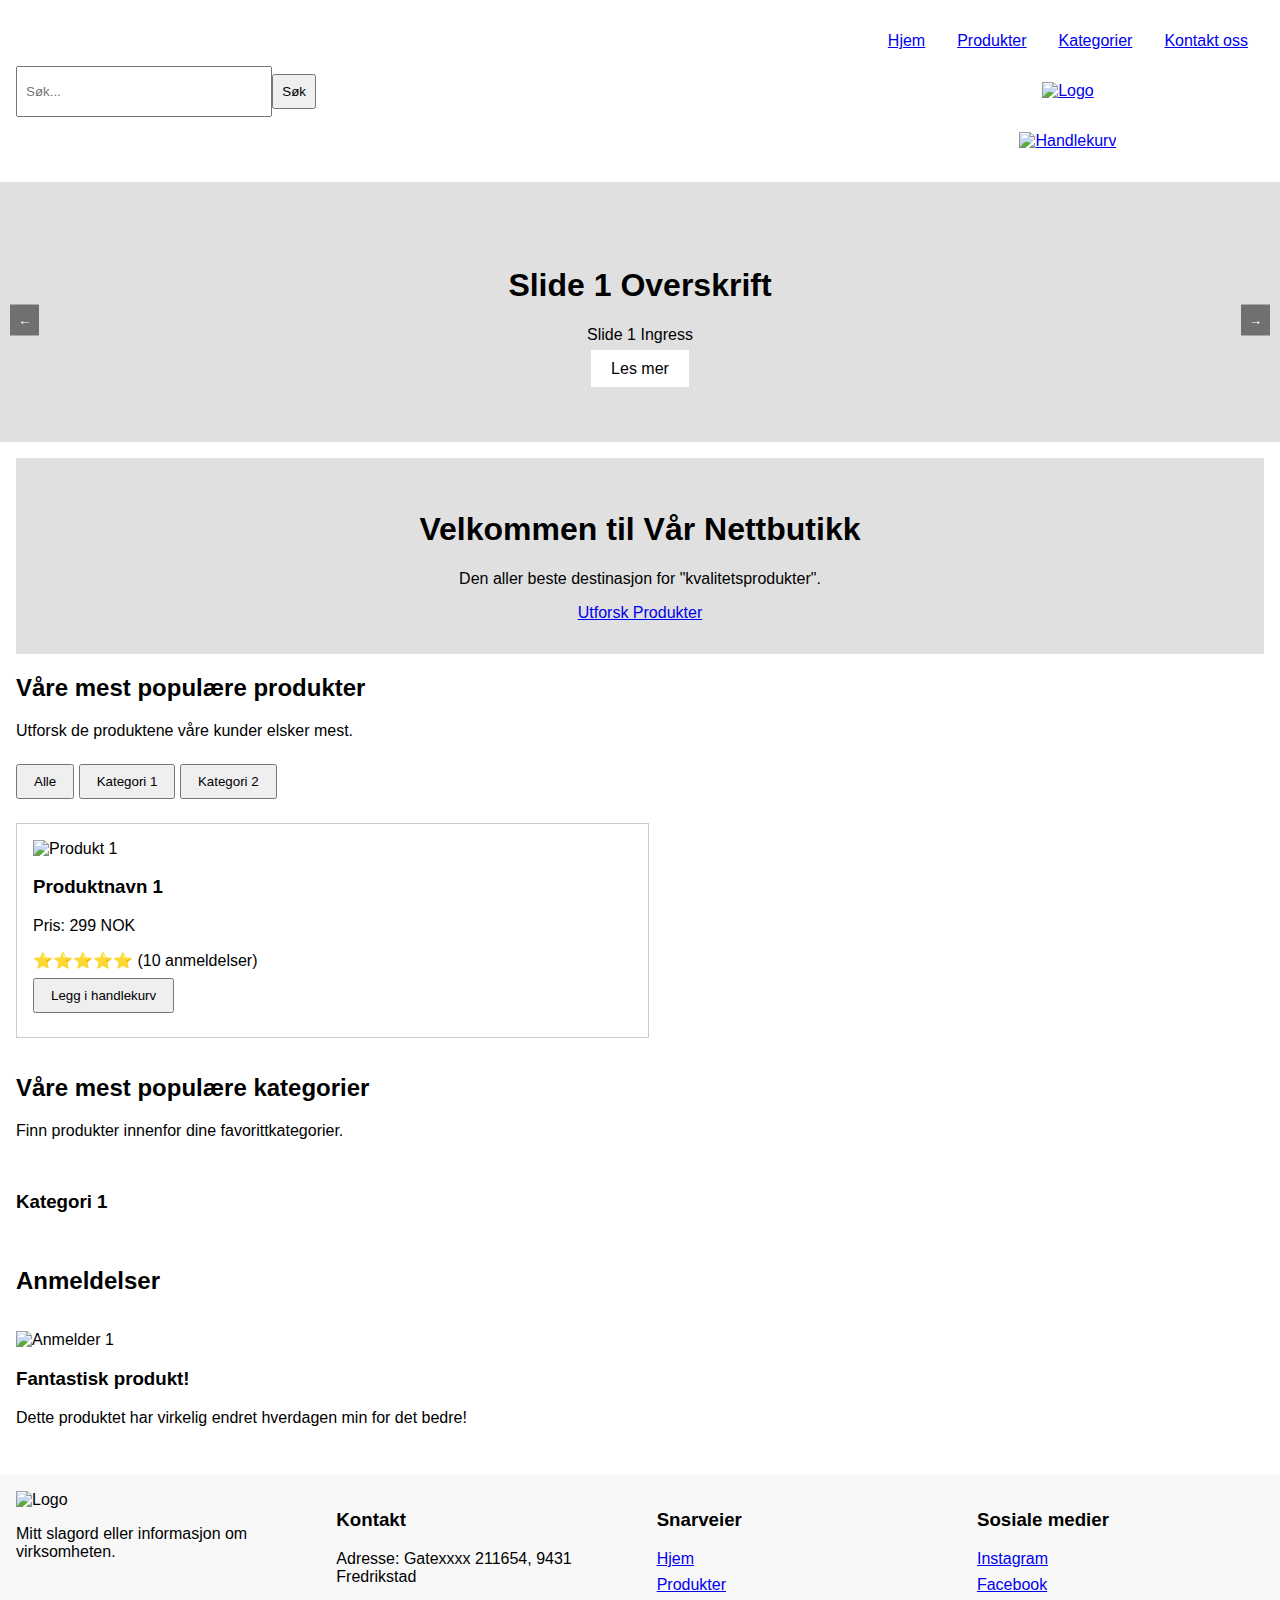
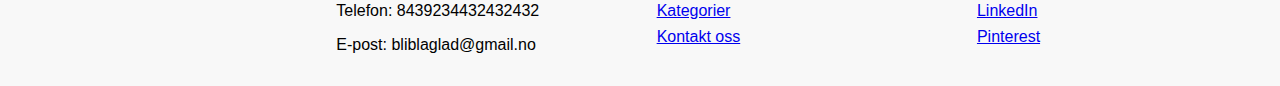
==== index.html @ 8360c673 "første arbeidsløp - Grunnlag, header/footer og placeholder informasjon" ====
<!DOCTYPE html>
<html lang="no">
<head>
  <meta charset="UTF-8">
  <meta name="viewport" content="width=device-width, initial-scale=1">
  <title>Forside - Min Nettbutikk</title>
  <link rel="stylesheet" href="css/styles.css">
</head>
<body>
  <header>
    <div class="search-bar">
      <input type="text" placeholder="Søk...">
      <button type="submit">Søk</button>
    </div>
    <nav>
      <ul>
        <li><a href="index.html">Hjem</a></li>
        <li><a href="#popular-products">Produkter</a></li>
        <li><a href="#popular-categories">Kategorier</a></li>
        <li><a href="#contact">Kontakt oss</a></li>
      </ul>
      <a href="index.html" class="logo"><img src="img/logo.png" alt="Logo"></a>
      <a href="checkout.html" class="cart-icon"><img src="img/cart-icon.png" alt="Handlekurv"></a>
    </nav>
  </header>
  
   <section class="banner slider">
    <div class="slider-frame active">
      <h1>Slide 1 Overskrift</h1>
      <p>Slide 1 Ingress</p>
      <a href="#" class="slider-button">Les mer</a>
    </div>
    <div class="slider-frame">
      <h1>Slide 2 Overskrift</h1>
      <p>Slide 2 Ingress</p>
      <a href="#" class="slider-button">Les mer</a>
    </div>
    <div class="slider-frame">
      <h1>Slide 3 Overskrift</h1>
      <p>Slide 3 Ingress</p>
      <a href="#" class="slider-button">Les mer</a>
    </div>
    <button class="slider-prev">&larr;</button>
    <button class="slider-next">&rarr;</button>
  </section>



  <main>
    
    <section class="banner">
      <h1>Velkommen til Vår Nettbutikk</h1>
      <p>Den aller beste destinasjon for "kvalitetsprodukter".</p>
      <a href="#popular-products" class="banner-button">Utforsk Produkter</a>
    </section>

    
    <section id="popular-products">
      <h2>Våre mest populære produkter</h2>
      <p>Utforsk de produktene våre kunder elsker mest.</p>
      <div class="product-filters">
        <button>Alle</button>
        <button>Kategori 1</button>
        <button>Kategori 2</button>
      </div>
      <div class="product-cards">
        
        <div class="product-card">
            <img src="img/produkt1.jpg" alt="Produkt 1">
            <h3>Produktnavn 1</h3>
            <p>Pris: 299 NOK</p>
            <div class="reviews">
                <span class="stars">⭐⭐⭐⭐⭐</span>
                <span>(10 anmeldelser)</span>
            </div>
            <button class="add-to-cart">Legg i handlekurv</button>
        </div>
        
    </div>
</section>

    
    <section id="popular-categories">
      <h2>Våre mest populære kategorier</h2>
      <p>Finn produkter innenfor dine favorittkategorier.</p>
      <div class="category-cards">
        <div class="category-card" style="background-image: url('img/kategori1.jpg');">
          <h3>Kategori 1</h3>
        </div>
       
      </div>
    </section>

    
    <section class="reviews">
      <h2>Anmeldelser</h2>
      <div class="review-cards">
        <div class="review-card">
          <img src="img/anmeldelse1.jpg" alt="Anmelder 1">
          <h3>Fantastisk produkt!</h3>
          <p>Dette produktet har virkelig endret hverdagen min for det bedre!</p>
        </div>
        
      </div>
    </section>
  </main>

  
  <footer>
    <div class="footer-section logo-ingress">
      <img src="img/logo.png" alt="Logo">
      <p>Mitt slagord eller informasjon om virksomheten.</p>
    </div>
    <div class="footer-section contact">
        <h3>Kontakt</h3>
        <p>Adresse: Gatexxxx 211654, 9431 Fredrikstad</p>
        <p>Telefon: 8439234432432432</p>
        <p>E-post: bliblaglad@gmail.no</p>
    </div>
    <div class="footer-section shortcuts">
      <h3>Snarveier</h3>
      <ul>
        <li><a href="index.html">Hjem</a></li>
        <li><a href="#popular-products">Produkter</a></li>
        <li><a href="#popular-categories">Kategorier</a></li>
        <li><a href="#contact">Kontakt oss</a></li>
      </ul>
    </div>
    <div class="footer-section social-media">
      <h3>Sosiale medier</h3>
      <ul>
        <li><a href="https://www.instagram.com" target="_blank">Instagram</a></li>
        <li><a href="https://www.facebook.com" target="_blank">Facebook</a></li>
        <li><a href="https://www.linkedin.com" target="_blank">LinkedIn</a></li>
        <li><a href="https://www.pinterest.com" target="_blank">Pinterest</a></li>
      </ul>
    </div>
  </footer>
  
  <script>
    const frames = document.querySelectorAll('.slider-frame');
    const prevBtn = document.querySelector('.slider-prev');
    const nextBtn = document.querySelector('.slider-next');
    let current = 0;

    function showSlide(index) {
      frames.forEach((frame, i) => {
        frame.classList.toggle('active', i === index);
      });
    }

    prevBtn.addEventListener('click', () => {
      current = (current - 1 + frames.length) % frames.length;
      showSlide(current);
    });

    nextBtn.addEventListener('click', () => {
      current = (current + 1) % frames.length;
      showSlide(current);
    });

    
    setInterval(() => {
      current = (current + 1) % frames.length;
      showSlide(current);
    }, 5000);

    
    showSlide(current);
  </script>



</body>
</html>
---- css/styles.css ----
body {
    font-family: Arial, sans-serif;
    margin: 0;
    padding: 0;
  }
  
 
  header {
    display: flex;
    flex-direction: column;
    align-items: center;
    padding: 1rem;
  }
  
  nav {
    display: flex;
    flex-direction: column;
    align-items: center;
  }
  
  nav ul {
    list-style: none;
    padding: 0;
    display: flex;
    flex-direction: column;
  }
  
  nav ul li {
    margin: 0.5rem 0;
  }
  
  .logo, .cart-icon {
    margin: 1rem 0;
  }
  
  .search-bar {
    display: flex;
    width: 100%;
    max-width: 300px;
  }
  
  .search-bar input {
    flex: 1;
    padding: 0.5rem;
  }
  
  .search-bar button {
    padding: 0.5rem;
  }
  
  
  footer {
    background-color: #f8f8f8;
    padding: 1rem;
    display: flex;
    flex-direction: column;
  }
  
  .footer-section {
    margin-bottom: 1rem;
  }
  
  .footer-section ul {
    list-style: none;
    padding: 0;
  }
  
  .footer-section ul li {
    margin: 0.5rem 0;
  }
  

  .slider-button {
    background-color: #fff;
    color: #000;
    text-decoration: none;
    padding: 10px 20px;
    border: none;
    cursor: pointer;
  }


  
  main {
    padding: 1rem;
  }
  
  .banner {
    background-color: #e0e0e0;
    padding: 2rem;
    text-align: center;
  }
  
  .product-cards, .category-cards, .review-cards, .related-products .product-cards {
    display: flex;
    flex-direction: column;
  }
  
  .product-card, .category-card, .review-card {
    margin: 1rem 0;
  }
  
  .product-card img, .category-card {
    width: 100%;
    height: auto;
  }
  
  button {
    padding: 0.5rem 1rem;
    margin: 0.5rem 0;
  }
  
 
  @media (min-width: 768px) {
    header {
      flex-direction: row;
      justify-content: space-between;
      align-items: center;
    }
  
    nav ul {
      flex-direction: row;
    }
  
    nav ul li {
      margin: 0 1rem;
    }
  
   
    footer {
      flex-direction: row;
      justify-content: space-between;
    }
  
    .footer-section {
      margin-bottom: 0;
      width: 23%;
    }
  
    
    .product-cards, .category-cards, .review-cards, .related-products .product-cards {
      flex-direction: row;
      flex-wrap: wrap;
      justify-content: space-between;
    }
  
    .product-card, .category-card, .review-card {
      width: 48%;
    }
  
   
    .container {
      max-width: 1200px;
      margin: 0 auto;
    }
  }

  .product-card {
    border: 1px solid #ccc;
    padding: 1rem;
    transition: transform 0.3s;
  }
  
  .product-card:hover {
    transform: scale(1.05);
  }
  
  .stars {
    color: #FFD700; 
  }
  

  .slider {
    position: relative;
    overflow: hidden;
  }
  
  .slider-frame {
    display: none;
    text-align: center;
    padding: 2rem;
  }
  
  .slider-frame.active {
    display: block;
  }
  
  .slider-prev, .slider-next {
    position: absolute;
    top: 50%;
    transform: translateY(-50%);
    background-color: rgba(0,0,0,0.5);
    color: #fff;
    border: none;
    padding: 0.5rem;
    cursor: pointer;
  }
  
  .slider-prev {
    left: 10px;
  }
  
  .slider-next {
    right: 10px;
  }
  
  
  @media (max-width: 767px) {
    .slider-prev, .slider-next {
      display: none;
    }
  
    .banner {
      
    }
  }
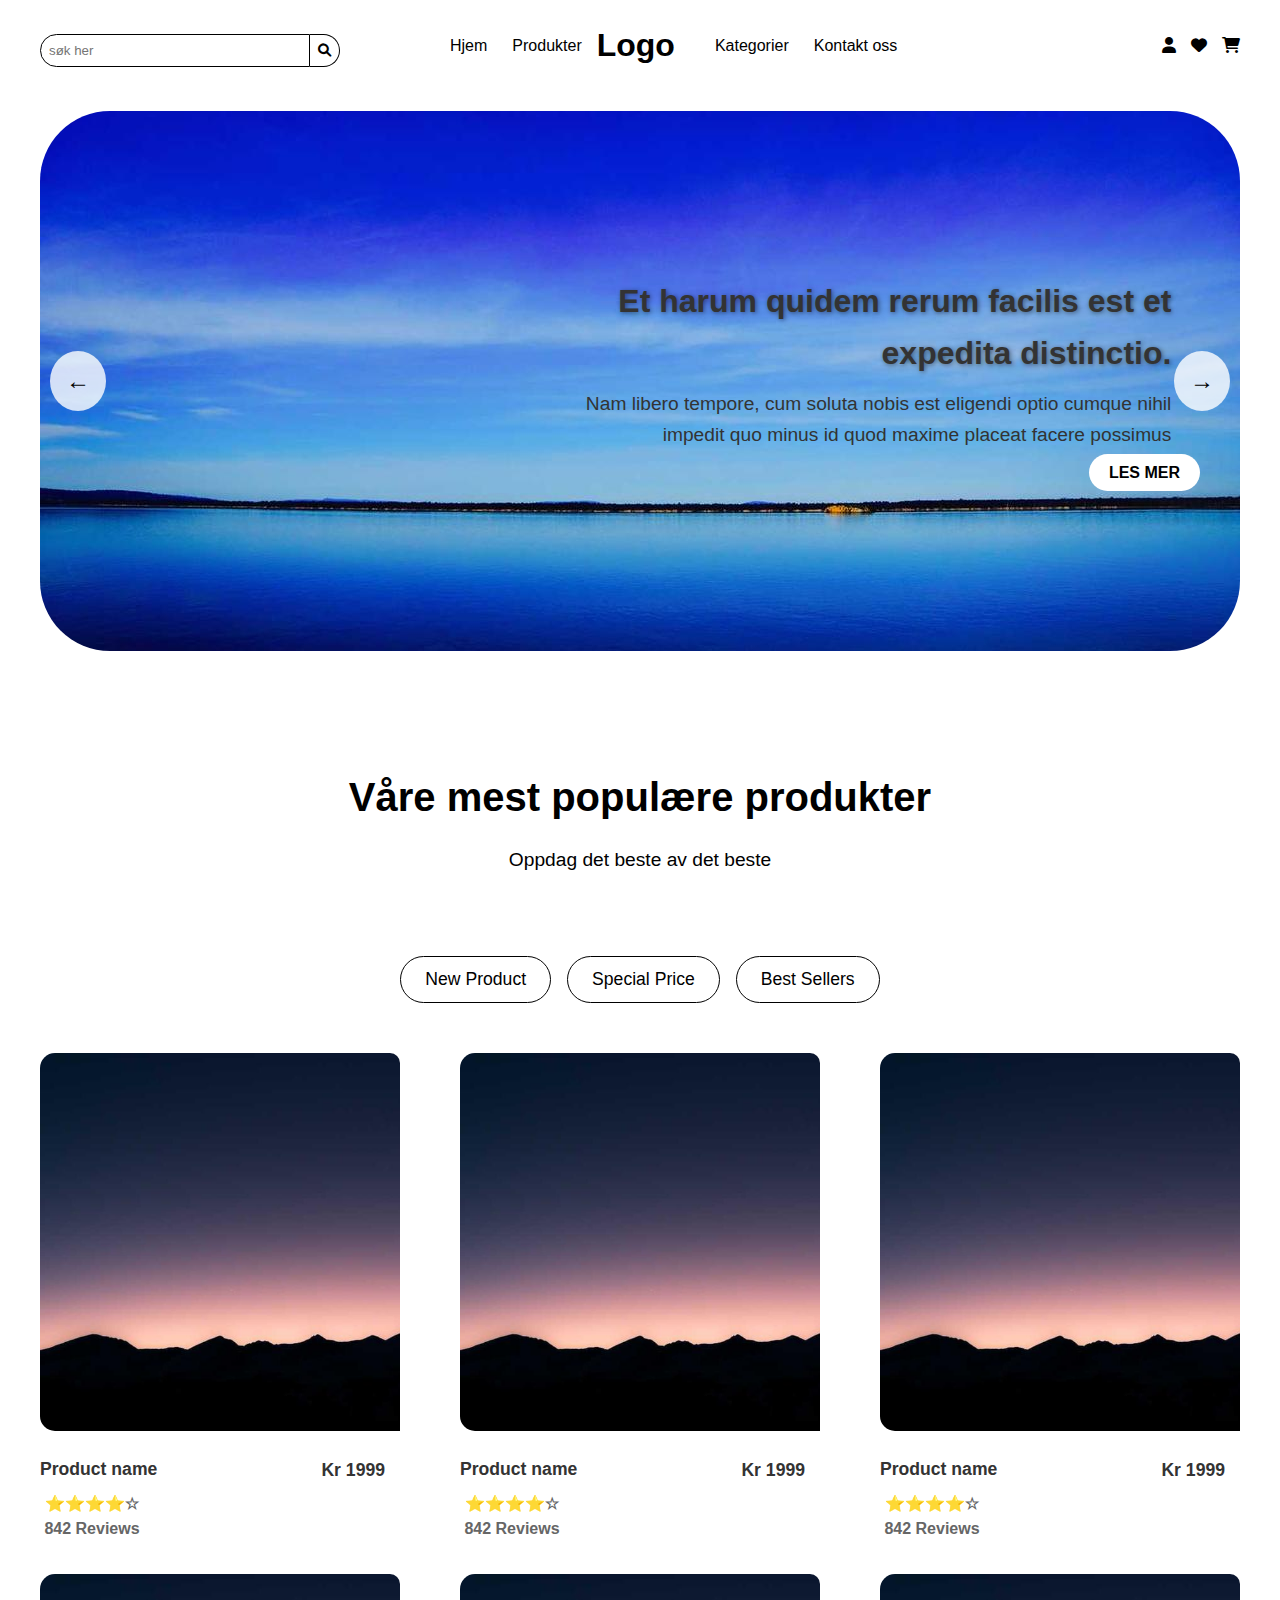
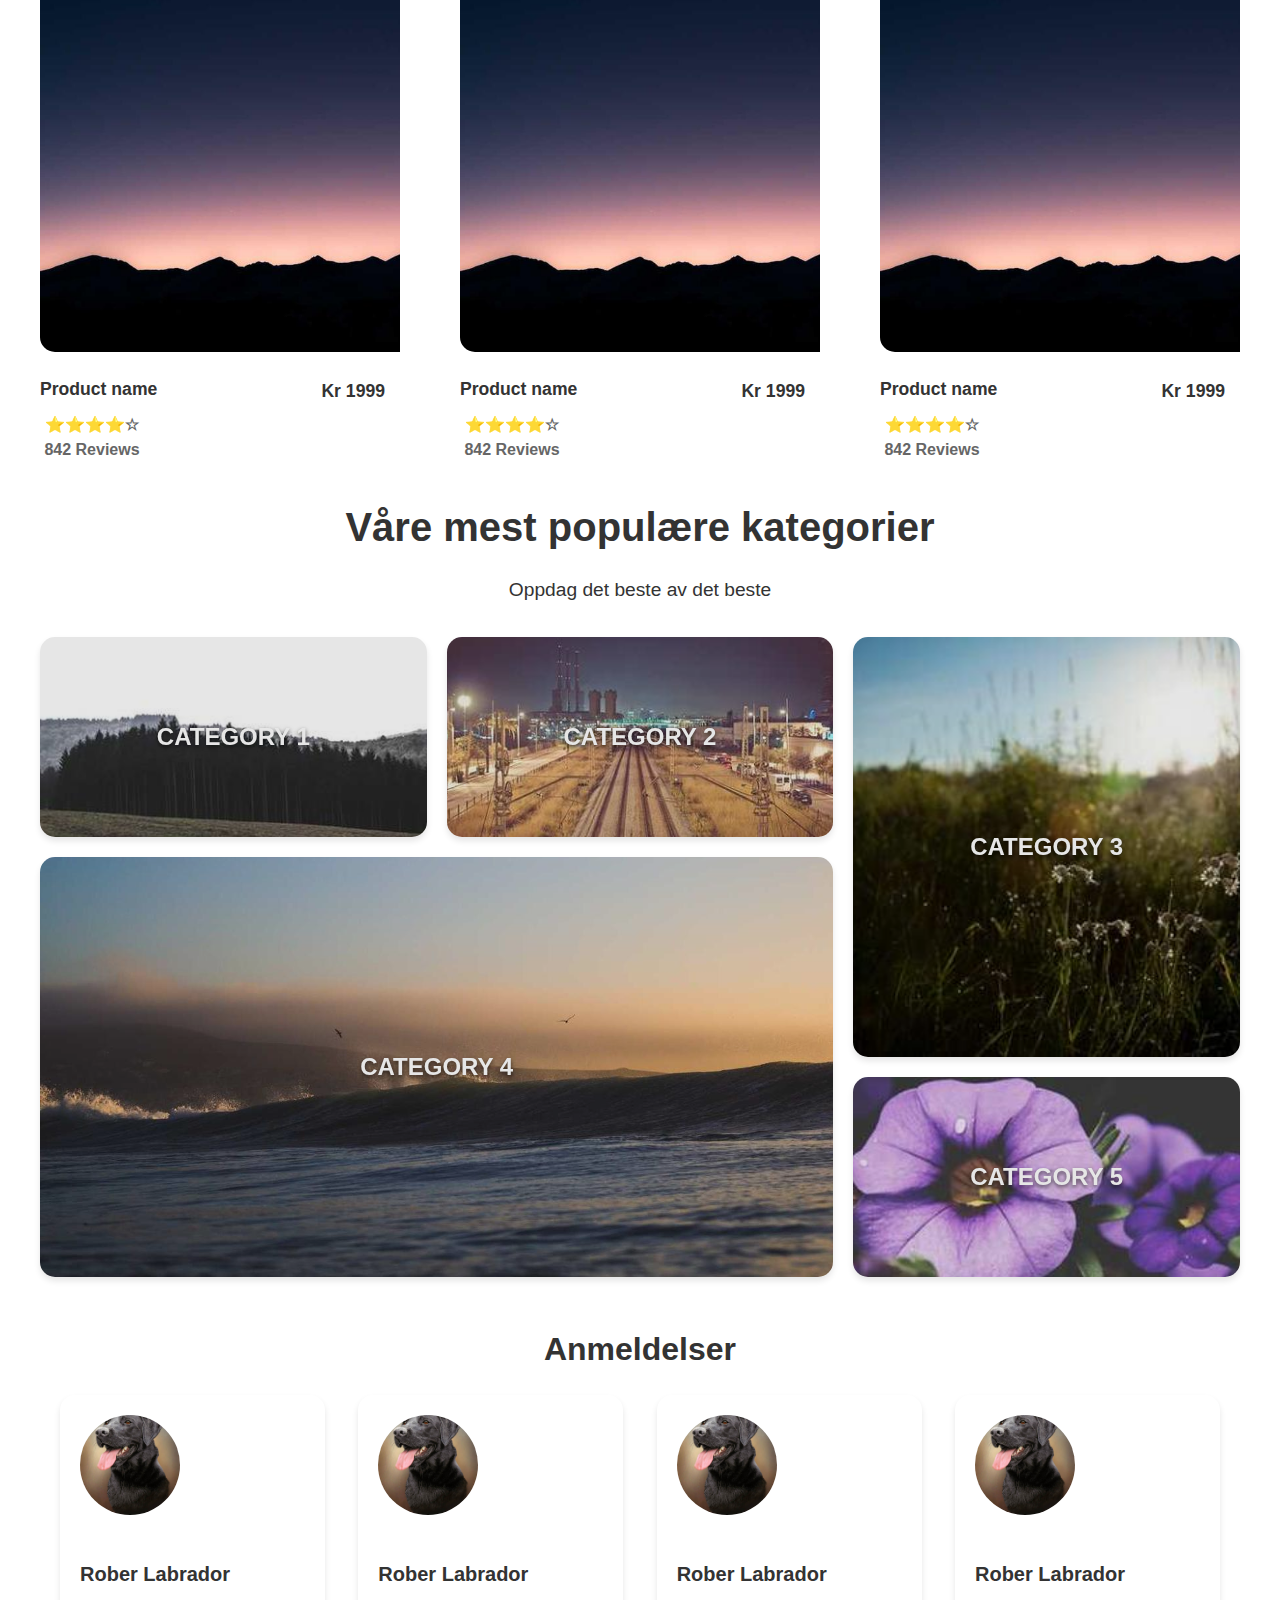
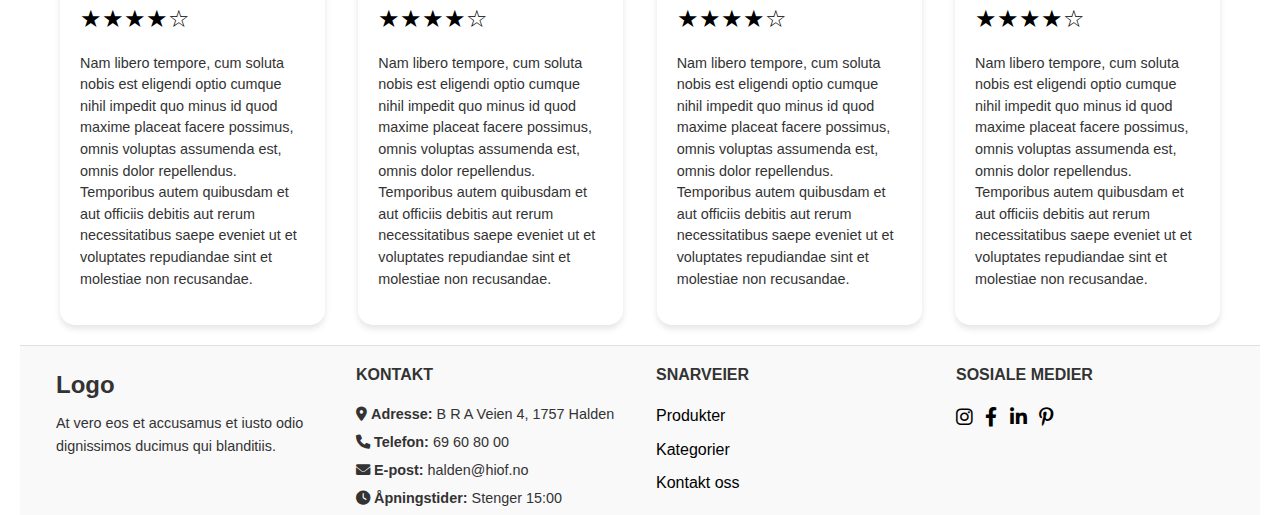
==== commit 557f7e32: "arbeidsløp 2 - tilpasning til oppgaven og arbeid på index og produkt sider" ====
--- a/index.html
+++ b/index.html
@@ -1,44 +1,51 @@
 <!DOCTYPE html>
-<html lang="no">
+<html lang="en">
 <head>
   <meta charset="UTF-8">
   <meta name="viewport" content="width=device-width, initial-scale=1">
   <title>Forside - Min Nettbutikk</title>
   <link rel="stylesheet" href="css/styles.css">
+  <link rel="stylesheet" href="https://cdnjs.cloudflare.com/ajax/libs/font-awesome/6.0.0-beta3/css/all.min.css">
 </head>
 <body>
-  <header>
+  <header class="container">
     <div class="search-bar">
-      <input type="text" placeholder="Søk...">
-      <button type="submit">Søk</button>
-    </div>
-    <nav>
-      <ul>
-        <li><a href="index.html">Hjem</a></li>
-        <li><a href="#popular-products">Produkter</a></li>
-        <li><a href="#popular-categories">Kategorier</a></li>
-        <li><a href="#contact">Kontakt oss</a></li>
-      </ul>
-      <a href="index.html" class="logo"><img src="img/logo.png" alt="Logo"></a>
-      <a href="checkout.html" class="cart-icon"><img src="img/cart-icon.png" alt="Handlekurv"></a>
+      <input type="text" placeholder="søk her" aria-label="Søk her">
+      <button aria-label="Søk">
+        <i class="fas fa-search"></i>
+      </button>
+    </div>
+    <nav class="main-nav">
+   
+      <div class="text-container">
+        <a href="index.html">
+          <span class="nav-text">Hjem</span>
+        </a>
+        <a href="#våre-mest-populære-produkter">
+          <span class="nav-text">Produkter</span>
+        </a>
+        <span class="logo"><a href="index.html">Logo</a></span>
+        <a href="#våre-mest-populære-kategorier">
+          <span class="nav-text">Kategorier</span>
+        </a>
+        <a href="#footer">
+          <span class="nav-text">Kontakt oss</span>
+        </a>
+      </div>
+    
+      <div class="icon-container">
+        <a href="#"><i class="fas fa-user"></i></a>
+        <a href="#"><i class="fas fa-heart"></i></a>
+        <a href="checkout.html"><i class="fas fa-shopping-cart"></i></a>
+      </div>
     </nav>
   </header>
   
-   <section class="banner slider">
+  <section class="banner slider container">
     <div class="slider-frame active">
-      <h1>Slide 1 Overskrift</h1>
-      <p>Slide 1 Ingress</p>
-      <a href="#" class="slider-button">Les mer</a>
-    </div>
-    <div class="slider-frame">
-      <h1>Slide 2 Overskrift</h1>
-      <p>Slide 2 Ingress</p>
-      <a href="#" class="slider-button">Les mer</a>
-    </div>
-    <div class="slider-frame">
-      <h1>Slide 3 Overskrift</h1>
-      <p>Slide 3 Ingress</p>
-      <a href="#" class="slider-button">Les mer</a>
+      <h1>Et harum quidem rerum facilis est et expedita distinctio.</h1>
+      <p>Nam libero tempore, cum soluta nobis est eligendi optio cumque nihil impedit quo minus id quod maxime placeat facere possimus</p>
+      <a href="#" class="slider-button">LES MER</a>
     </div>
     <button class="slider-prev">&larr;</button>
     <button class="slider-next">&rarr;</button>
@@ -46,128 +53,211 @@
 
 
 
-  <main>
-    
-    <section class="banner">
-      <h1>Velkommen til Vår Nettbutikk</h1>
-      <p>Den aller beste destinasjon for "kvalitetsprodukter".</p>
-      <a href="#popular-products" class="banner-button">Utforsk Produkter</a>
-    </section>
-
-    
-    <section id="popular-products">
-      <h2>Våre mest populære produkter</h2>
-      <p>Utforsk de produktene våre kunder elsker mest.</p>
+  <main class="container">
+    
+    <section id="våre-mest-populære-produkter" class="banner2">
+      <h1>Våre mest populære produkter</h1>
+      <p>Oppdag det beste av det beste</p>
+    </section>
+
+      
       <div class="product-filters">
-        <button>Alle</button>
-        <button>Kategori 1</button>
-        <button>Kategori 2</button>
-      </div>
+        <button>New Product</button>
+        <button>Special Price</button>
+        <button>Best Sellers</button>
+      </div>
+
+
+      
       <div class="product-cards">
-        
-        <div class="product-card">
-            <img src="img/produkt1.jpg" alt="Produkt 1">
-            <h3>Produktnavn 1</h3>
-            <p>Pris: 299 NOK</p>
-            <div class="reviews">
-                <span class="stars">⭐⭐⭐⭐⭐</span>
-                <span>(10 anmeldelser)</span>
-            </div>
-            <button class="add-to-cart">Legg i handlekurv</button>
-        </div>
-        
-    </div>
-</section>
-
-    
-    <section id="popular-categories">
-      <h2>Våre mest populære kategorier</h2>
-      <p>Finn produkter innenfor dine favorittkategorier.</p>
-      <div class="category-cards">
-        <div class="category-card" style="background-image: url('img/kategori1.jpg');">
-          <h3>Kategori 1</h3>
-        </div>
-       
-      </div>
-    </section>
-
-    
-    <section class="reviews">
+        <div class="product-card">
+          <img src="img/test.jpg" alt="Product Image">
+          <h3>Product name</h3>
+          <p>Kr 1999</p>
+          <div class="reviews">
+            <span>⭐️⭐️⭐️⭐️☆</span>
+            <span>842 Reviews</span>
+          </div>
+        </div>
+        <div class="product-card">
+          <img src="img/test.jpg" alt="Product Image">
+          <h3>Product name</h3>
+          <p>Kr 1999</p>
+          <div class="reviews">
+            <span>⭐️⭐️⭐️⭐️☆</span>
+            <span>842 Reviews</span>
+          </div>
+        </div>
+        <div class="product-card">
+          <img src="img/test.jpg" alt="Product Image">
+          <h3>Product name</h3>
+          <p>Kr 1999</p>
+          <div class="reviews">
+            <span>⭐️⭐️⭐️⭐️☆</span>
+            <span>842 Reviews</span>
+          </div>
+        </div>
+        <div class="product-card">
+          <img src="img/test.jpg" alt="Product Image">
+          <h3>Product name</h3>
+          <p>Kr 1999</p>
+          <div class="reviews">
+            <span>⭐️⭐️⭐️⭐️☆</span>
+            <span>842 Reviews</span>
+          </div>
+        </div>
+        <div class="product-card">
+          <img src="img/test.jpg" alt="Product Image">
+          <h3>Product name</h3>
+          <p>Kr 1999</p>
+          <div class="reviews">
+            <span>⭐️⭐️⭐️⭐️☆</span>
+            <span>842 Reviews</span>
+          </div>
+        </div>
+        <div class="product-card">
+          <img src="img/test.jpg" alt="Product Image">
+          <h3>Product name</h3>
+          <p>Kr 1999</p>
+          <div class="reviews">
+            <span>⭐️⭐️⭐️⭐️☆</span>
+            <span>842 Reviews</span>
+          </div>
+        </div>
+      </div>
+    </section>
+
+    
+    <section id="våre-mest-populære-kategorier" class="popular-categories">
+      <h1>Våre mest populære kategorier</h1>
+      <p>Oppdag det beste av det beste</p>
+    </section>
+
+    <div class="categories-container">
+      <div class="category" style="background-image: url('img/805-400x300.jpg');">
+        <span class="category-text">CATEGORY 1</span>
+      </div>
+      <div class="category" style="background-image: url('img/242-400x300.jpg');">
+        <span class="category-text">CATEGORY 2</span>
+      </div>
+      <div class="category category-tall" style="background-image: url('img/33-400x300.jpg');">
+        <span class="category-text">CATEGORY 3</span>
+      </div>
+      <div class="category category-wide" style="background-image: url('img/962-1200x800.jpg')">
+        <span class="category-text">CATEGORY 4</span>
+      </div>
+      <div class="category" style="background-image: url('img/152-400x400.jpg');">
+        <span class="category-text">CATEGORY 5</span>
+      </div>
+    </div>
+    
+    <section class="reviewsv2">
       <h2>Anmeldelser</h2>
       <div class="review-cards">
         <div class="review-card">
-          <img src="img/anmeldelse1.jpg" alt="Anmelder 1">
-          <h3>Fantastisk produkt!</h3>
-          <p>Dette produktet har virkelig endret hverdagen min for det bedre!</p>
-        </div>
-        
+          <img src="img/limited-edition-black-labrador-retriever-head-study-print-rmle74-478-p.jpg" alt="Anmelder 1" class="review-avatar">
+          <h3>Rober Labrador</h3>
+          <div class="stars">
+            <span>★</span><span>★</span><span>★</span><span>★</span><span>☆</span>
+          </div>
+          <p>
+            Nam libero tempore, cum soluta nobis est eligendi optio cumque nihil impedit quo minus id quod maxime placeat facere possimus, omnis voluptas assumenda est, omnis dolor repellendus. Temporibus autem quibusdam et aut officiis debitis aut rerum necessitatibus saepe eveniet ut et voluptates repudiandae sint et molestiae non recusandae.
+          </p>
+        </div>
+        <div class="review-card">
+          <img src="img/limited-edition-black-labrador-retriever-head-study-print-rmle74-478-p.jpg" alt="Anmelder 2" class="review-avatar">
+          <h3>Rober Labrador</h3>
+          <div class="stars">
+            <span>★</span><span>★</span><span>★</span><span>★</span><span>☆</span>
+          </div>
+          <p>
+            Nam libero tempore, cum soluta nobis est eligendi optio cumque nihil impedit quo minus id quod maxime placeat facere possimus, omnis voluptas assumenda est, omnis dolor repellendus. Temporibus autem quibusdam et aut officiis debitis aut rerum necessitatibus saepe eveniet ut et voluptates repudiandae sint et molestiae non recusandae.
+          </p>
+        </div>
+        <div class="review-card">
+          <img src="img/limited-edition-black-labrador-retriever-head-study-print-rmle74-478-p.jpg" alt="Anmelder 3" class="review-avatar">
+          <h3>Rober Labrador</h3>
+          <div class="stars">
+            <span>★</span><span>★</span><span>★</span><span>★</span><span>☆</span>
+          </div>
+          <p>
+            Nam libero tempore, cum soluta nobis est eligendi optio cumque nihil impedit quo minus id quod maxime placeat facere possimus, omnis voluptas assumenda est, omnis dolor repellendus. Temporibus autem quibusdam et aut officiis debitis aut rerum necessitatibus saepe eveniet ut et voluptates repudiandae sint et molestiae non recusandae.
+          </p>
+        </div>
+        <div class="review-card">
+          <img src="img/limited-edition-black-labrador-retriever-head-study-print-rmle74-478-p.jpg" alt="Anmelder 4" class="review-avatar">
+          <h3>Rober Labrador</h3>
+          <div class="stars">
+            <span>★</span><span>★</span><span>★</span><span>★</span><span>☆</span>
+          </div>
+          <p>
+            Nam libero tempore, cum soluta nobis est eligendi optio cumque nihil impedit quo minus id quod maxime placeat facere possimus, omnis voluptas assumenda est, omnis dolor repellendus. Temporibus autem quibusdam et aut officiis debitis aut rerum necessitatibus saepe eveniet ut et voluptates repudiandae sint et molestiae non recusandae.
+          </p>
+        </div>
       </div>
     </section>
   </main>
 
-  
-  <footer>
-    <div class="footer-section logo-ingress">
-      <img src="img/logo.png" alt="Logo">
-      <p>Mitt slagord eller informasjon om virksomheten.</p>
-    </div>
-    <div class="footer-section contact">
-        <h3>Kontakt</h3>
-        <p>Adresse: Gatexxxx 211654, 9431 Fredrikstad</p>
-        <p>Telefon: 8439234432432432</p>
-        <p>E-post: bliblaglad@gmail.no</p>
-    </div>
-    <div class="footer-section shortcuts">
-      <h3>Snarveier</h3>
-      <ul>
-        <li><a href="index.html">Hjem</a></li>
-        <li><a href="#popular-products">Produkter</a></li>
-        <li><a href="#popular-categories">Kategorier</a></li>
-        <li><a href="#contact">Kontakt oss</a></li>
-      </ul>
-    </div>
-    <div class="footer-section social-media">
-      <h3>Sosiale medier</h3>
-      <ul>
-        <li><a href="https://www.instagram.com" target="_blank">Instagram</a></li>
-        <li><a href="https://www.facebook.com" target="_blank">Facebook</a></li>
-        <li><a href="https://www.linkedin.com" target="_blank">LinkedIn</a></li>
-        <li><a href="https://www.pinterest.com" target="_blank">Pinterest</a></li>
-      </ul>
+
+  
+  <footer id="footer" class="container">
+    <div class="footer-container">
+      <div class="footer-logo">
+        <h2>Logo</h2>
+        <p>At vero eos et accusamus et iusto odio dignissimos ducimus qui blanditiis.</p>
+      </div>
+      <div class="footer-contact">
+        <h3>KONTAKT</h3>
+        <p><i class="fas fa-map-marker-alt"></i> <strong>Adresse:</strong> B R A Veien 4, 1757 Halden</p>
+        <p><i class="fas fa-phone"></i> <strong>Telefon:</strong> 69 60 80 00</p>
+        <p><i class="fas fa-envelope"></i> <strong>E-post:</strong> halden@hiof.no</p>
+        <p><i class="fas fa-clock"></i> <strong>Åpningstider:</strong> Stenger 15:00</p>
+      </div>
+      <div class="footer-links">
+        <h3>SNARVEIER</h3>
+        <ul>
+          <li><a href="#">Produkter</a></li>
+          <li><a href="#">Kategorier</a></li>
+          <li><a href="#">Kontakt oss</a></li>
+        </ul>
+      </div>
+      <div class="footer-social">
+        <h3>SOSIALE MEDIER</h3>
+        <a href="https://www.instagram.com"><i class="fab fa-instagram"></i></a>
+        <a href="https://www.facebook.com"><i class="fab fa-facebook-f"></i></a>
+        <a href="https://www.linkedin.com"><i class="fab fa-linkedin-in"></i></a>
+        <a href="https://www.pinterest.com"><i class="fab fa-pinterest-p"></i></a>
+      </div>
     </div>
   </footer>
+  
   
   <script>
     const frames = document.querySelectorAll('.slider-frame');
     const prevBtn = document.querySelector('.slider-prev');
     const nextBtn = document.querySelector('.slider-next');
     let current = 0;
-
+  
     function showSlide(index) {
       frames.forEach((frame, i) => {
         frame.classList.toggle('active', i === index);
       });
     }
-
+  
     prevBtn.addEventListener('click', () => {
       current = (current - 1 + frames.length) % frames.length;
       showSlide(current);
     });
-
+  
     nextBtn.addEventListener('click', () => {
       current = (current + 1) % frames.length;
       showSlide(current);
     });
-
-    
-    setInterval(() => {
-      current = (current + 1) % frames.length;
-      showSlide(current);
-    }, 5000);
-
+  
     
     showSlide(current);
   </script>
+  
 
 
 
--- a/css/styles.css
+++ b/css/styles.css
@@ -1,220 +1,807 @@
 
 body {
-    font-family: Arial, sans-serif;
-    margin: 0;
-    padding: 0;
+  font-family: Arial, sans-serif;
+  margin: 0;
+  padding: 0;
+  line-height: 1.6;
+}
+
+header {
+  display: flex;
+  flex-direction: column;
+  align-items: center;
+  padding: 1rem;
+  text-align: center;
+  margin-bottom: 40px;
+}
+
+.search-bar {
+  display: flex;
+  width: 100%;
+  max-width: 300px;
+  justify-content: center;
+  margin-bottom: 1rem;
+  padding-top: 30px; 
+  margin-bottom: 40px;
+}
+
+.search-bar input {
+  flex: 1;
+  padding: 0.5rem;
+  border: 1.5px solid black;
+  border-radius: 50px 0 0 50px;
+  outline: none;
+}
+
+.search-bar button {
+  padding: 0.5rem;
+  border: 1.5px solid black;
+  border-left: none;
+  border-radius: 0 50px 50px 0;
+  background: none;
+  cursor: pointer;
+}
+
+
+
+
+
+
+.main-nav {
+  display: flex;
+  justify-content: flex-start; 
+  align-items: center;
+  width: 100%;
+  padding-top: 20px; 
+  margin-bottom: 40px;
+}
+
+
+.text-container {
+  display: flex;
+  align-items: center;
+  margin-left: 100px; 
+}
+
+
+.text-container a {
+  display: flex;
+  align-items: center;
+  margin-right: 15px; 
+}
+
+
+.text-container .nav-text {
+  margin-left: 10px;
+}
+
+
+.text-container .logo {
+  font-weight: bold;
+  font-size: 2rem;
+  margin-right: 15px; 
+}
+
+
+.icon-container {
+  display: flex;
+  align-items: center;
+  margin-left: auto; 
+}
+
+
+.icon-container a {
+  margin-left: 15px; 
+}
+
+
+.text-container a, .text-container .logo, .icon-container a {
+  color: black;
+  text-decoration: none;
+}
+
+
+.text-container a:hover, .icon-container a:hover {
+  color: #333;
+}
+
+
+
+.banner {
+  height: 60vh;
+  display: flex;
+  justify-content: flex-end; 
+  align-items: center; 
+  padding: 0 20px;
+  background: url('../img/774-1200x800.jpg') center/cover no-repeat;
+  border-radius: 70px;
+  position: relative;
+  width: 100%;
+  box-sizing: border-box;
+}
+
+.banner .slider-frame {
+  display: flex;
+  flex-direction: column; 
+  align-items: flex-end; 
+  text-align: right; 
+  padding-right: 20px; 
+}
+
+.banner h1 {
+  max-width: 55%;
+  font-size: 2em;
+  margin: 0;
+  text-shadow: 1px 1px 5px rgba(0, 0, 0, 0.5);
+  margin-left: 470px;
+}
+
+.banner p {
+  font-size: 1.2em;
+  margin: 10px 0;
+  max-width: 100%;
+  font-weight: 300;
+  max-width: 55%;
+  margin-left: 470px;
+}
+
+.banner .slider-button {
+  margin-top: 20px;
+  padding: 10px 20px;
+  background-color: #ffffff;
+  color: rgb(0, 0, 0);
+  border-radius: 20px;
+  text-decoration: none;
+  font-weight: bold;
+  transition: background-color 0.3s ease; 
+}
+
+.banner .slider-button:hover {
+  background-color: rgba(0, 0, 0, 0.8); 
+  color: #ffffff;
+}
+
+
+.banner2 {
+  margin-top: 50px;
+  position: relative;
+  background: url('../img/') center/cover;
+  padding: 4rem;
+  text-align: center;
+  color: rgb(0, 0, 0);
+  border-radius: 20px;
+}
+
+.banner2 h1 {
+  font-size: 2.5rem;
+  margin: 0;
+}
+
+.banner2 p {
+  font-size: 1.2rem;
+  margin: 1rem 0;
+}
+
+
+.slider-button {
+  margin-top: 15px; 
+  padding: 10px 20px; 
+  background-color: #ffffff; 
+  color: rgb(0, 0, 0); 
+  border-radius: 5px;
+  text-decoration: none; 
+  font-weight: bold;
+}
+
+.slider-prev, .slider-next {
+  position: absolute;
+  top: 50%;
+  transform: translateY(-50%);
+  background-color: rgba(255, 255, 255, 0.8);
+  color: black;
+  border: none;
+  padding: 1rem;
+  cursor: pointer;
+  font-size: 1.5rem;
+}
+
+.slider-prev {
+  left: 10px;
+  border-radius: 50%;
+}
+
+.slider-next {
+  right: 10px;
+  border-radius: 50%;
+}
+
+
+.popular-products {
+  text-align: center;
+  margin: 2rem 0;
+}
+
+.popular-products h2 {
+  font-size: 1.75rem;
+}
+
+.popular-products p {
+  color: gray;
+  font-size: 1rem;
+}
+
+.product-filters {
+  margin-bottom: 50px;
+  display: flex;
+  justify-content: center; 
+}
+
+.product-filters button {
+  padding: 0.75rem 1.5rem; 
+  font-size: 1.1em; 
+  border: 1px solid black;
+  background-color: white;
+  border-radius: 25px;
+  cursor: pointer;
+  margin: 0 0.5rem;
+  transition: transform 0.2s; 
+}
+
+.product-filters button:hover {
+  transform: scale(1.1); 
+  background-color: rgb(49, 49, 49);
+  color: white;
+}
+
+.product-cards {
+  display: flex;
+  flex-wrap: wrap;
+  justify-content: space-between;
+  gap: 2rem; 
+  margin: 0 auto; 
+  padding: 0;
+}
+
+.product-card {
+  width: 30%;
+  max-width: 360px;
+  position: relative; 
+  background-color: #fff;
+  border-radius: 10px;
+  overflow: hidden;
+  text-align: left; 
+}
+
+.product-card img {
+  height: auto;
+  width: 140%;
+  border-radius: 15px;
+}
+
+.product-card h3 {
+  margin: 1rem 0 0.5rem;
+  font-size: 1.1rem;
+  font-weight: bold;
+}
+
+.product-card p {
+  position: absolute; 
+  bottom: 40px;
+  right: 15px; 
+  font-size: 1.1rem;
+  font-weight: bold;
+}
+
+.categories-container {
+  display: grid;
+  grid-template-columns: repeat(3, 1fr);
+  grid-auto-rows: 200px; 
+  gap: 20px; 
+  width: 100%;
+  max-width: 1200px;
+}
+
+.category {
+  position: relative;
+  background-size: cover;
+  background-position: center;
+  border-radius: 15px;
+  overflow: hidden;
+  box-shadow: 0 4px 6px rgba(0, 0, 0, 0.1);
+  filter: brightness(90%);
+}
+
+.category-wide {
+  grid-column: span 2; 
+  grid-row: span 2; 
+}
+
+.category-tall {
+  grid-row: span 2; 
+}
+
+.category-text {
+  position: absolute;
+  top: 50%;
+  left: 50%;
+  transform: translate(-50%, -50%);
+  color: white;
+  font-size: 1.5rem;
+  font-weight: bold;
+  text-shadow: 0 2px 4px rgba(0, 0, 0, 0.6);
+  text-align: center;
+}
+
+
+
+.reviews {
+  font-size: 1rem;
+  color: #666;
+  display: flex;
+  flex-direction: column;
+  align-items: center;
+  margin-right: 16rem;
+  font-weight: bold;
+
+}
+
+
+.stars {
+  color: #FFD700; 
+}
+
+
+.popular-categories {
+  margin: 2rem 0;
+  text-align: center;
+}
+
+.popular-categories h1 {
+  font-size: 2.5rem;
+  margin: 0;
+}
+
+.popular-categories p {
+  font-size: 1.2rem;
+  margin: 1rem 0;
+}
+
+.reviewsv2 {
+  padding: 20px;
+  background-color: #ffffff;
+  text-align: center;
+}
+
+.reviewsv2 h2 {
+  font-size: 2rem;
+  font-weight: bold;
+  margin-bottom: 20px;
+}
+
+.review-cards {
+  display: flex;
+  gap: 20px;
+  justify-content: center;
+}
+
+.review-card {
+  background-color: #fff;
+  border-radius: 15px;
+  box-shadow: 0 4px 6px rgba(0, 0, 0, 0.1);
+  padding: 20px;
+  max-width: 225px;
+  text-align: left;
+}
+
+.review-avatar {
+  width: 100px;
+  height: 100px;
+  border-radius: 50%;
+  margin: 0 auto 15px;
+  object-fit: cover;
+}
+
+.review-card h3 {
+  font-size: 1.25rem;
+  font-weight: bold;
+  margin-bottom: 10px;
+}
+
+.stars {
+  margin-bottom: 10px;
+  color: #000000;
+  font-size: 1.5rem;
+}
+
+.review-card p {
+  font-size: 0.9rem;
+  color: #333;
+  line-height: 1.5;
+}
+
+
+body {
+  font-family: Arial, sans-serif;
+  margin: 0;
+  padding: 0;
+  color: #333;
+}
+
+.product-page {
+  max-width: 1200px;
+  margin: 20px auto;
+  padding: 0 15px;
+}
+
+.breadcrumb-container {
+  margin-bottom: 20px;
+}
+
+.breadcrumb {
+  list-style: none;
+  display: flex;
+  gap: 5px;
+  padding: 0;
+}
+
+.breadcrumb li {
+  font-size: 0.9rem;
+  font-weight: bold;
+}
+
+.breadcrumb li a {
+  text-decoration: none;
+  color: #000;
+}
+
+.product-layout {
+  display: grid;
+  grid-template-columns: 1fr 2fr 1.5fr;
+  gap: 20px;
+}
+
+.product-thumbnails {
+  display: flex;
+  flex-direction: column;
+  gap: 10px;
+}
+
+.product-thumbnails img {
+  width: 100%;
+  border: 1px solid #ddd;
+  cursor: pointer;
+}
+
+.main-product-image img {
+  width: 100%;
+  border: 1px solid #ddd;
+}
+
+.product-info {
+  display: flex;
+  flex-direction: column;
+}
+
+.product-info h1 {
+  font-size: 1.8rem;
+  margin-bottom: 10px;
+}
+
+.product-info .brand {
+  font-size: 1rem;
+  color: #666;
+  margin-bottom: 10px;
+}
+
+.product-info .price {
+  font-size: 1.5rem;
+  font-weight: bold;
+  margin-bottom: 10px;
+}
+
+.product-info .color {
+  font-size: 1rem;
+  margin-bottom: 10px;
+}
+
+.color-value {
+  font-weight: bold;
+}
+
+.size-label {
+  margin-bottom: 5px;
+  font-size: 1rem;
+}
+
+.size-dropdown {
+  padding: 10px;
+  margin-bottom: 20px;
+  border: 1px solid #ddd;
+  width: 100%;
+}
+
+.add-to-cart {
+  background-color: #000;
+  color: #fff;
+  padding: 10px;
+  border: none;
+  margin-bottom: 10px;
+  cursor: pointer;
+  font-size: 1rem;
+}
+
+.wishlist {
+  background-color: #fff;
+  border: 1px solid #ddd;
+  padding: 10px;
+  cursor: pointer;
+  font-size: 1rem;
+}
+
+.product-details {
+  list-style: none;
+  padding: 0;
+  margin: 20px 0 0 0;
+  border-top: 1px solid #ddd;
+}
+
+.product-details li {
+  display: flex;
+  justify-content: space-between;
+  padding: 10px 0;
+  border-bottom: 1px solid #ddd;
+  font-size: 1rem;
+}
+
+.product-details li i {
+  margin-left: 10px;
+  color: #999;
+}
+
+
+
+.similar-products {
+  margin: 40px auto;
+  max-width: 1200px;
+  padding: 0 15px;
+}
+
+.similar-products-header {
+  display: flex;
+  justify-content: space-between;
+  align-items: center;
+  margin-bottom: 20px;
+}
+
+.similar-products-header h2 {
+  font-size: 1.5rem;
+  font-weight: bold;
+  margin: 0;
+}
+
+.similar-products-header .see-more {
+  font-size: 1rem;
+  color: #6a1b9a;
+  text-decoration: none;
+  font-weight: bold;
+}
+
+.similar-products-header .see-more:hover {
+  text-decoration: underline;
+}
+
+.product-list {
+  display: grid;
+  grid-template-columns: repeat(auto-fit, minmax(200px, 1fr));
+  gap: 20px;
+}
+
+
+.product-cardv2 {
+  text-align: center;
+  border: 1px solid #ddd;
+  border-radius: 10px;
+  overflow: hidden;
+  background-color: #fff;
+  padding: 15px;
+}
+
+.product-cardv2 .product-title {
+  font-size: 1.2rem;
+  font-weight: bold;
+  margin: 10px 0;
+  text-align: left;
+  margin: 0;
+}
+
+.product-cardv2 .product-price {
+  font-size: 1rem;
+  margin: 10px 0;
+  margin-top: -28px;
+  text-align: right;
+}
+
+.product-image {
+  position: relative;
+}
+
+.product-image img {
+  width: 100%;
+  border-radius: 10px;
+}
+
+.product-image i {
+  position: absolute;
+  top: 10px;
+  right: 10px;
+  color: #fff;
+  background: rgba(0, 0, 0, 0.5);
+  padding: 5px;
+  border-radius: 50%;
+  cursor: pointer;
+}
+
+.product-title {
+  font-size: 1rem;
+  font-weight: bold;
+  margin: 10px 0;
+}
+
+.product-price {
+  font-size: 1rem;
+  font-weight: normal;
+  color: #000;
+  margin-bottom: 10px;
+}
+
+.product-rating {
+  display: flex;
+  flex-direction: column;
+  text-align: left;
+  font-size: 0.95rem;
+  color: #666;
+}
+
+.product-rating span {
+  color: gold;
+  font-size: 1.2rem;
+}
+
+.product-rating p {
+  margin: 5px 0 0;
+}
+
+.product-thumbnails img {
+  height: 50%;
+}
+
+
+
+
+
+
+
+
+
+
+
+
+
+
+
+
+footer {
+  padding: 2rem;
+  background-color: #f9f9f9;
+  border-top: 1px solid #e0e0e0;
+}
+
+.footer-container {
+  display: flex;
+  justify-content: space-between;
+  max-width: 1200px;
+  margin: 0 auto;
+}
+
+.footer-logo, .footer-contact, .footer-links, .footer-social {
+  flex: 1;
+  margin: 0 1rem;
+}
+
+.footer-logo h2 {
+  font-size: 1.5rem;
+  margin-bottom: 0.5rem;
+}
+
+.footer-contact h3, .footer-links h3, .footer-social h3 {
+  font-size: 1rem;
+  margin-bottom: 1rem;
+}
+
+.footer-contact p, .footer-logo p {
+  font-size: 0.9rem;
+  margin: 0.3rem 0;
+}
+
+.footer-links ul {
+  list-style: none;
+  padding: 0;
+}
+
+.footer-links li {
+  margin-bottom: 0.5rem;
+}
+
+.footer-links a, .footer-social a {
+  text-decoration: none;
+  color: black;
+}
+
+.footer-social a {
+  font-size: 1.2rem;
+  margin-right: 0.5rem;
+}
+
+
+.slider {
+  position: relative;
+  overflow: hidden;
+}
+
+.slider-frame {
+  display: none;
+  text-align: center;
+  padding: 2rem;
+}
+
+.slider-frame.active {
+  display: block;
+}
+
+@media (min-width: 768px) {
+  header {
+    flex-direction: row;
+    justify-content: space-between;
+    align-items: center;
+  }
+
+  nav ul {
+    flex-direction: row;
+  }
+
+  nav ul li {
+    margin: 0 1rem;
+  }
+
+  footer {
+    flex-direction: row;
+    justify-content: space-between;
+  }
+
+  .footer-section {
+    margin-bottom: 0;
+    width: 23%;
+  }
+
+  .product-cards, .category-cards, .review-cards, .related-products .product-cards {
+    flex-direction: row;
+    flex-wrap: wrap;
+    justify-content: space-between;
+  }
+
+  .product-card, .category-card, .review-card {
+    width: 48%;
+  }
+
+  .container {
+    max-width: 1200px;
+    margin: 0 auto;
+    padding: 0 20px;
   }
   
- 
-  header {
-    display: flex;
-    flex-direction: column;
-    align-items: center;
-    padding: 1rem;
+
+@media (max-width: 767px) {
+  .slider-prev, .slider-next {
+    display: none;
   }
-  
-  nav {
-    display: flex;
-    flex-direction: column;
-    align-items: center;
-  }
-  
-  nav ul {
-    list-style: none;
-    padding: 0;
-    display: flex;
-    flex-direction: column;
-  }
-  
-  nav ul li {
-    margin: 0.5rem 0;
-  }
-  
-  .logo, .cart-icon {
-    margin: 1rem 0;
-  }
-  
-  .search-bar {
-    display: flex;
-    width: 100%;
-    max-width: 300px;
-  }
-  
-  .search-bar input {
-    flex: 1;
-    padding: 0.5rem;
-  }
-  
-  .search-bar button {
-    padding: 0.5rem;
-  }
-  
-  
-  footer {
-    background-color: #f8f8f8;
-    padding: 1rem;
-    display: flex;
-    flex-direction: column;
-  }
-  
-  .footer-section {
-    margin-bottom: 1rem;
-  }
-  
-  .footer-section ul {
-    list-style: none;
-    padding: 0;
-  }
-  
-  .footer-section ul li {
-    margin: 0.5rem 0;
-  }
-  
-
-  .slider-button {
-    background-color: #fff;
-    color: #000;
-    text-decoration: none;
-    padding: 10px 20px;
-    border: none;
-    cursor: pointer;
-  }
-
-
-  
-  main {
-    padding: 1rem;
-  }
-  
-  .banner {
-    background-color: #e0e0e0;
-    padding: 2rem;
-    text-align: center;
-  }
-  
-  .product-cards, .category-cards, .review-cards, .related-products .product-cards {
-    display: flex;
-    flex-direction: column;
-  }
-  
-  .product-card, .category-card, .review-card {
-    margin: 1rem 0;
-  }
-  
-  .product-card img, .category-card {
-    width: 100%;
-    height: auto;
-  }
-  
-  button {
-    padding: 0.5rem 1rem;
-    margin: 0.5rem 0;
-  }
-  
- 
-  @media (min-width: 768px) {
-    header {
-      flex-direction: row;
-      justify-content: space-between;
-      align-items: center;
-    }
-  
-    nav ul {
-      flex-direction: row;
-    }
-  
-    nav ul li {
-      margin: 0 1rem;
-    }
-  
-   
-    footer {
-      flex-direction: row;
-      justify-content: space-between;
-    }
-  
-    .footer-section {
-      margin-bottom: 0;
-      width: 23%;
-    }
-  
-    
-    .product-cards, .category-cards, .review-cards, .related-products .product-cards {
-      flex-direction: row;
-      flex-wrap: wrap;
-      justify-content: space-between;
-    }
-  
-    .product-card, .category-card, .review-card {
-      width: 48%;
-    }
-  
-   
-    .container {
-      max-width: 1200px;
-      margin: 0 auto;
-    }
-  }
-
-  .product-card {
-    border: 1px solid #ccc;
-    padding: 1rem;
-    transition: transform 0.3s;
-  }
-  
-  .product-card:hover {
-    transform: scale(1.05);
-  }
-  
-  .stars {
-    color: #FFD700; 
-  }
-  
-
-  .slider {
-    position: relative;
-    overflow: hidden;
-  }
-  
-  .slider-frame {
-    display: none;
-    text-align: center;
-    padding: 2rem;
-  }
-  
-  .slider-frame.active {
-    display: block;
-  }
-  
-  .slider-prev, .slider-next {
-    position: absolute;
-    top: 50%;
-    transform: translateY(-50%);
-    background-color: rgba(0,0,0,0.5);
-    color: #fff;
-    border: none;
-    padding: 0.5rem;
-    cursor: pointer;
-  }
-  
-  .slider-prev {
-    left: 10px;
-  }
-  
-  .slider-next {
-    right: 10px;
-  }
-  
-  
-  @media (max-width: 767px) {
-    .slider-prev, .slider-next {
-      display: none;
-    }
-  
-    .banner {
-      
-    }
-  }
-  
- 
-  +}
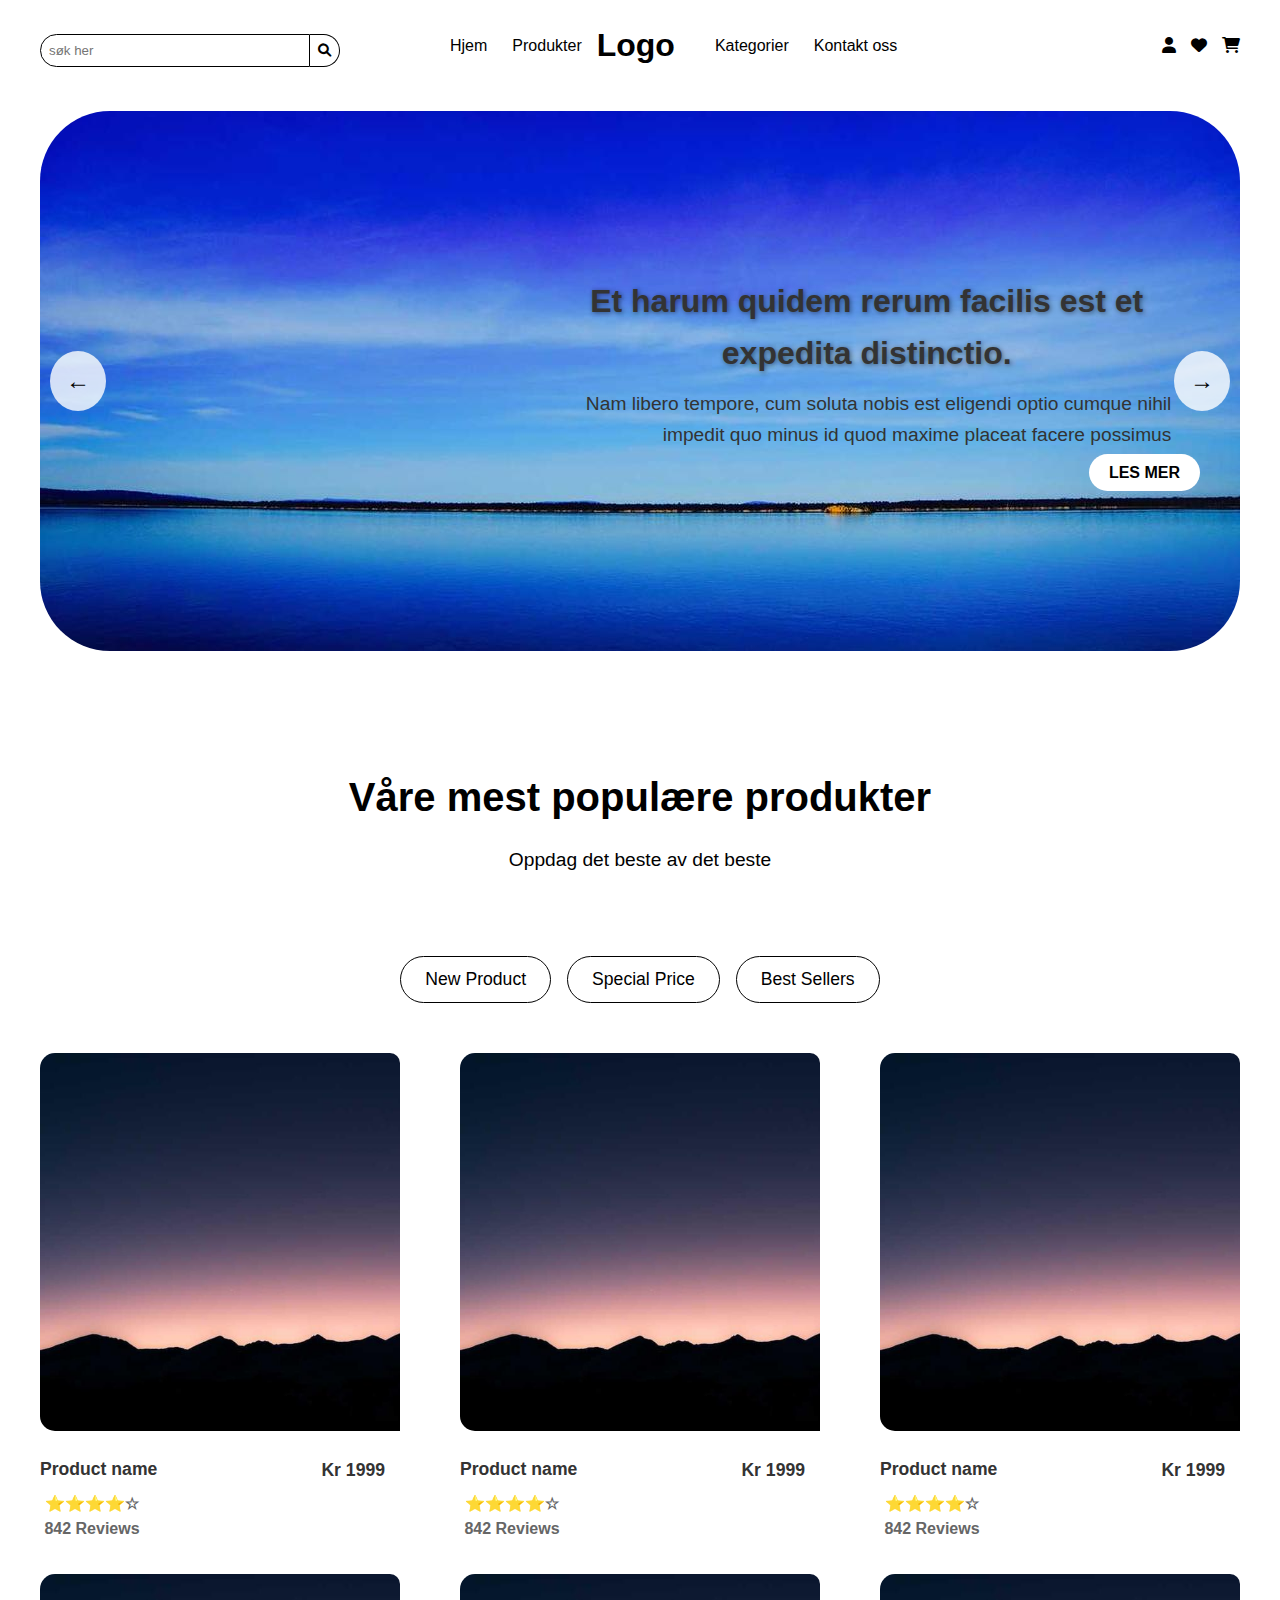
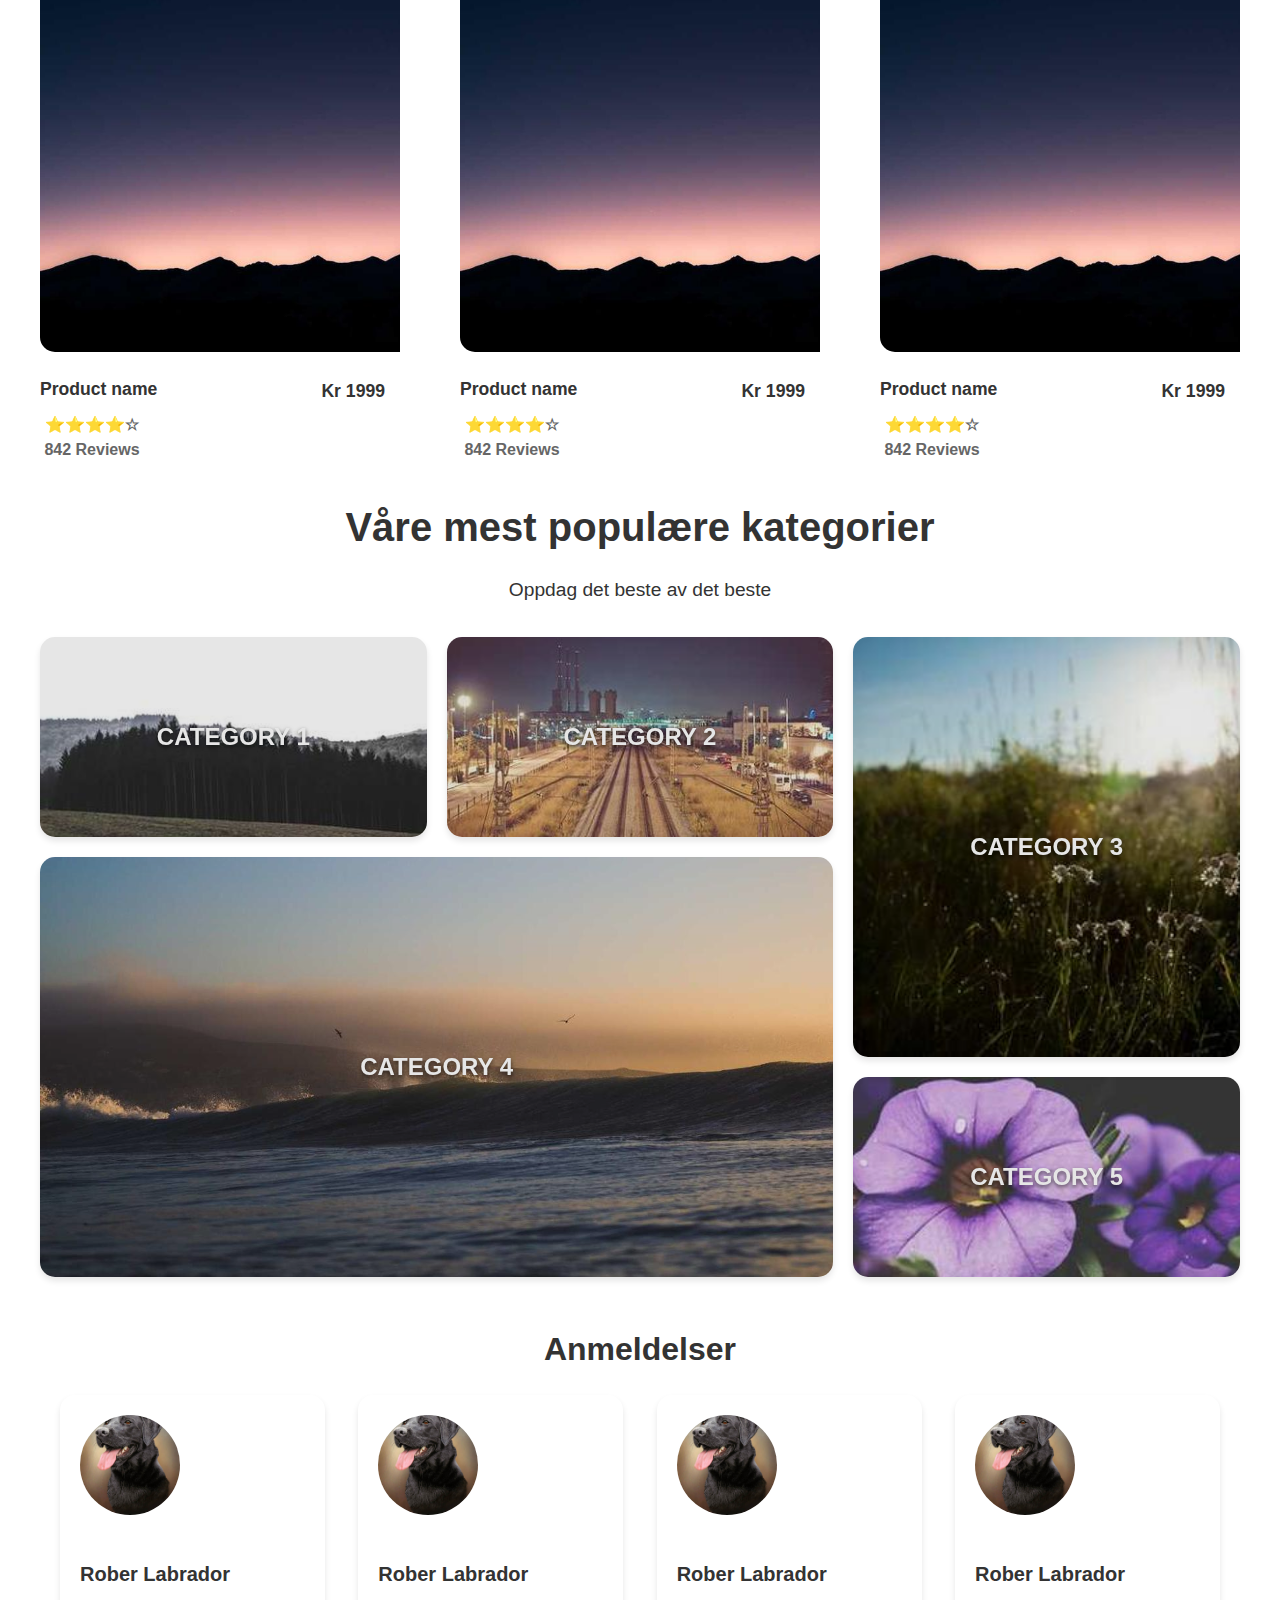
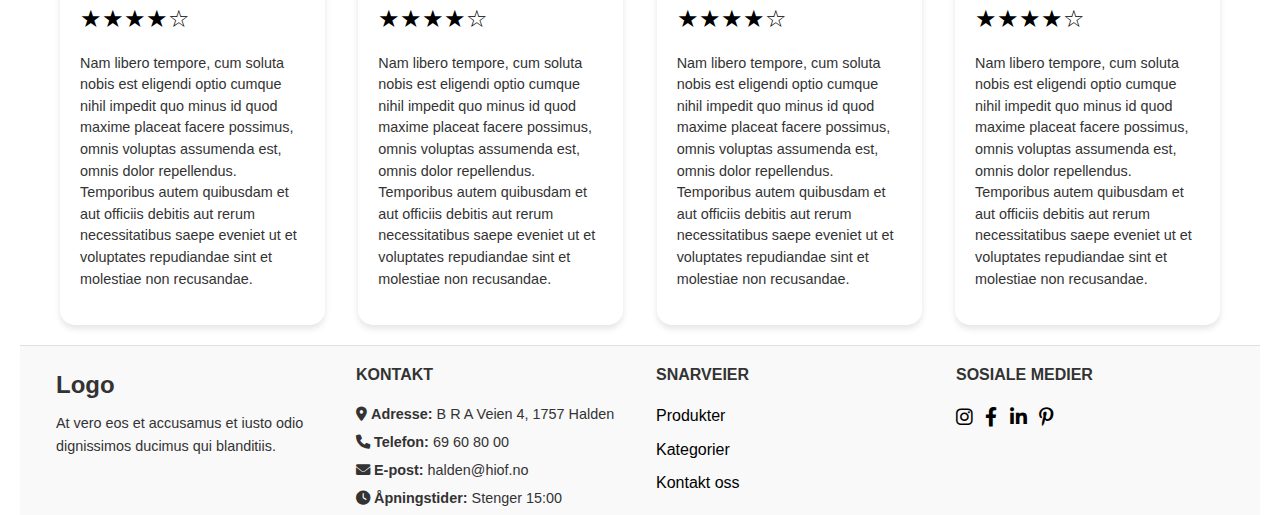
==== commit f2097b0a: "arbeidsløp 3 - gjort ferdig checkout og fikset på errors" ====
--- a/index.html
+++ b/index.html
@@ -125,7 +125,7 @@
           </div>
         </div>
       </div>
-    </section>
+
 
     
     <section id="våre-mest-populære-kategorier" class="popular-categories">
--- a/css/styles.css
+++ b/css/styles.css
@@ -3,6 +3,7 @@
   font-family: Arial, sans-serif;
   margin: 0;
   padding: 0;
+  color: #333;
   line-height: 1.6;
 }
 
@@ -420,13 +421,6 @@
 }
 
 
-body {
-  font-family: Arial, sans-serif;
-  margin: 0;
-  padding: 0;
-  color: #333;
-}
-
 .product-page {
   max-width: 1200px;
   margin: 20px auto;
@@ -513,7 +507,46 @@
   font-size: 1rem;
 }
 
+
 .size-dropdown {
+  padding: 10px;
+  margin-bottom: 20px;
+  border: 1px solid #ddd;
+  width: 100%;
+}
+
+
+.size1-label {
+  margin-bottom: 5px;
+  font-size: 1rem;
+}
+
+.size1-dropdown {
+  padding: 10px;
+  margin-bottom: 20px;
+  border: 1px solid #ddd;
+  width: 100%;
+}
+
+.size2-label {
+  margin-bottom: 5px;
+  font-size: 1rem;
+}
+
+.size2-dropdown {
+  padding: 10px;
+  margin-bottom: 20px;
+  border: 1px solid #ddd;
+  width: 100%;
+}
+
+
+.size3-label {
+  margin-bottom: 5px;
+  font-size: 1rem;
+}
+
+.size3-dropdown {
   padding: 10px;
   margin-bottom: 20px;
   border: 1px solid #ddd;
@@ -677,11 +710,398 @@
 
 
 
-
-
-
-
-
+.checkout-section {
+  max-width: 800px;
+  margin: auto;
+  background: #fff;
+  padding: 20px;
+  border-radius: 8px;
+  box-shadow: 0 4px 6px rgba(0, 0, 0, 0.1);
+}
+
+.back-link {
+  display: inline-block;
+  color: #6a1b9a;
+  text-decoration: none;
+  margin-bottom: 20px;
+  font-weight: bold;
+}
+
+h1 {
+  font-size: 24px;
+  margin-bottom: 20px;
+  text-align: center;
+}
+
+.shopping-cart h2 {
+  font-size: 18px;
+  font-weight: bold;
+  margin-bottom: 20px;
+}
+
+.cart-item {
+  display: flex;
+  justify-content: space-between;
+  align-items: flex-start;
+  margin-bottom: 20px;
+  padding: 10px;
+  border-bottom: 1px solid #e0e0e0;
+}
+
+.cart-item img {
+  width: 100px;
+  height: auto;
+  border-radius: 4px;
+}
+
+.item-details {
+  flex: 1;
+  margin-left: 20px;
+}
+
+.item-details h3 {
+  font-size: 16px;
+  margin: 0 0 5px;
+}
+
+.item-details p {
+  font-size: 14px;
+  margin: 0 0 10px;
+}
+
+.item-options {
+  display: flex;
+  align-items: center;
+  gap: 10px;
+}
+
+.item-options label {
+  font-size: 14px;
+  margin-right: 5px;
+}
+
+.item-options select,
+.item-options input {
+  padding: 5px;
+  border: 1px solid #ccc;
+  border-radius: 4px;
+  font-size: 14px;
+}
+
+.item-actions {
+  display: flex;
+  flex-direction: column;
+  align-items: center;
+  gap: 10px;
+}
+
+.icon-button {
+  background: none;
+  border: none;
+  font-size: 20px;
+  cursor: pointer;
+}
+
+.icon-button.heart {
+  color: #000000;
+  font-size: 1.5rem;
+}
+
+.icon-button.trash {
+  color: #000000;
+  font-size: 1.5rem;
+}
+
+.icon-button:hover {
+  opacity: 0.8;
+}
+
+
+
+
+.user-info-section {
+  max-width: 800px;
+  margin: 40px auto;
+  background: #fff; /* White background */
+  padding: 20px;
+  border-radius: 8px; /* Rounded corners */
+  box-shadow: 0 4px 6px rgba(0, 0, 0, 0.1); /* Subtle shadow */
+  font-family: Arial, sans-serif;
+}
+
+.user-info-section h2 {
+  font-size: 1.5rem;
+  font-weight: bold;
+  text-align: center;
+  margin-bottom: 30px;
+}
+.user-info-form fieldset {
+  border: none;
+  margin-bottom: 20px;
+}
+
+.user-info-form legend {
+  font-size: 1.2rem;
+  font-weight: bold;
+  margin-bottom: 15px;
+}
+
+.form-row {
+  display: flex;
+  gap: 20px;
+}
+
+.form-group {
+  flex: 1;
+  display: flex;
+  flex-direction: column;
+}
+
+.form-group label {
+  font-size: 0.9rem;
+  font-weight: bold;
+  margin-bottom: 5px;
+}
+
+.form-group input {
+  padding: 10px;
+  border: 1px solid #ddd;
+  border-radius: 4px;
+  font-size: 1rem;
+}
+
+.form-group input::placeholder {
+  color: #888;
+}
+
+.form-actions {
+  text-align: center;
+  margin-top: 20px;
+}
+
+.save-button {
+  background-color: #333;
+  color: white;
+  padding: 10px 20px;
+  border: none;
+  border-radius: 4px;
+  font-size: 1rem;
+  cursor: pointer;
+}
+
+.save-button:hover {
+  background-color: #555;
+}
+
+.cancel-link {
+  display: inline-block;
+  margin-top: 10px;
+  font-size: 1rem;
+  color: #6a1b9a;
+  text-decoration: none;
+}
+
+.cancel-link:hover {
+  text-decoration: underline;
+}
+
+
+
+
+
+.delivery-section {
+  max-width: 800px;
+  margin: 40px auto;
+  padding: 20px;
+  background: #fff;
+  border-radius: 8px;
+  box-shadow: 0 4px 6px rgba(0, 0, 0, 0.1);
+  font-family: Arial, sans-serif;
+}
+
+.delivery-section h2 {
+  font-size: 1.5rem;
+  font-weight: bold;
+  margin-bottom: 20px;
+}
+
+.delivery-options {
+  border: none;
+  padding: 0;
+  margin: 0;
+}
+
+.delivery-option {
+  border: 1px solid #ddd;
+  border-radius: 8px;
+  padding: 15px;
+  margin-bottom: 20px;
+  display: flex;
+  align-items: flex-start;
+  gap: 10px;
+  position: relative;
+}
+
+.delivery-option input[type="radio"] {
+  position: absolute;
+  left: 15px;
+  top: 20px;
+  transform: scale(1.2);
+}
+
+.delivery-option label {
+  display: block;
+  flex: 1;
+  margin-left: 40px;
+  cursor: pointer;
+}
+
+.delivery-header {
+  display: flex;
+  justify-content: space-between;
+  align-items: center;
+  margin-bottom: 5px;
+}
+
+.delivery-header strong {
+  font-size: 1rem;
+}
+
+.delivery-header span {
+  font-size: 1rem;
+  color: #333;
+}
+
+.delivery-header i {
+  margin-left: 5px;
+  color: #666;
+}
+
+.Virkedager {
+  font-size: 1rem;
+  font-weight: bold;
+  margin: 5px 0;
+  color: #555;
+  display: block; /* This makes it take up the full line */
+ 
+  }
+
+
+
+
+
+
+
+
+.payment-section {
+  max-width: 800px;
+  margin: 40px auto;
+  background: #fff;
+  padding: 20px;
+  border-radius: 8px;
+  box-shadow: 0 4px 6px rgba(0, 0, 0, 0.1);
+  font-family: Arial, sans-serif;
+}
+
+.payment-section h2 {
+  font-size: 1.5rem;
+  font-weight: bold;
+  text-align: center;
+  margin-bottom: 20px;
+}
+
+.payment-form fieldset {
+  border: none;
+  margin-bottom: 20px;
+}
+
+.payment-form legend {
+  font-size: 1.2rem;
+  font-weight: bold;
+  margin-bottom: 15px;
+  display: flex;
+  align-items: center;
+  gap: 8px;
+}
+
+.form-group {
+  margin-bottom: 15px;
+  display: flex;
+  flex-direction: column;
+}
+
+.form-group label {
+  font-size: 0.9rem;
+  font-weight: bold;
+  margin-bottom: 5px;
+}
+
+.form-group input {
+  padding: 10px;
+  border: 1px solid #ddd;
+  border-radius: 4px;
+  font-size: 1rem;
+}
+
+.form-row {
+  display: flex;
+  gap: 20px;
+}
+
+.payment-summary {
+  text-align: center;
+  margin: 20px 0;
+}
+
+.payment-summary p {
+  font-size: 1rem;
+  margin-bottom: 5px;
+}
+
+.payment-summary h3 {
+  font-size: 1.5rem;
+  font-weight: bold;
+  margin: 0;
+}
+
+.complete-purchase-button {
+  display: block;
+  width: 100%;
+  background-color: #333;
+  color: white;
+  padding: 10px 20px;
+  border: none;
+  border-radius: 4px;
+  font-size: 1rem;
+  cursor: pointer;
+  text-align: center;
+  margin: 20px 0;
+}
+
+.complete-purchase-button:hover {
+  background-color: #555;
+}
+
+.payment-terms {
+  font-size: 0.9rem;
+  color: #555;
+  line-height: 1.5;
+}
+
+.checkbox-group {
+  margin-top: 20px;
+}
+
+.checkbox-group label {
+  display: block;
+  font-size: 0.9rem;
+  margin-bottom: 10px;
+  cursor: pointer;
+}
+
+.checkbox-group input {
+  margin-right: 10px;
+}
 
 
 
@@ -805,3 +1225,4 @@
     display: none;
   }
 }
+}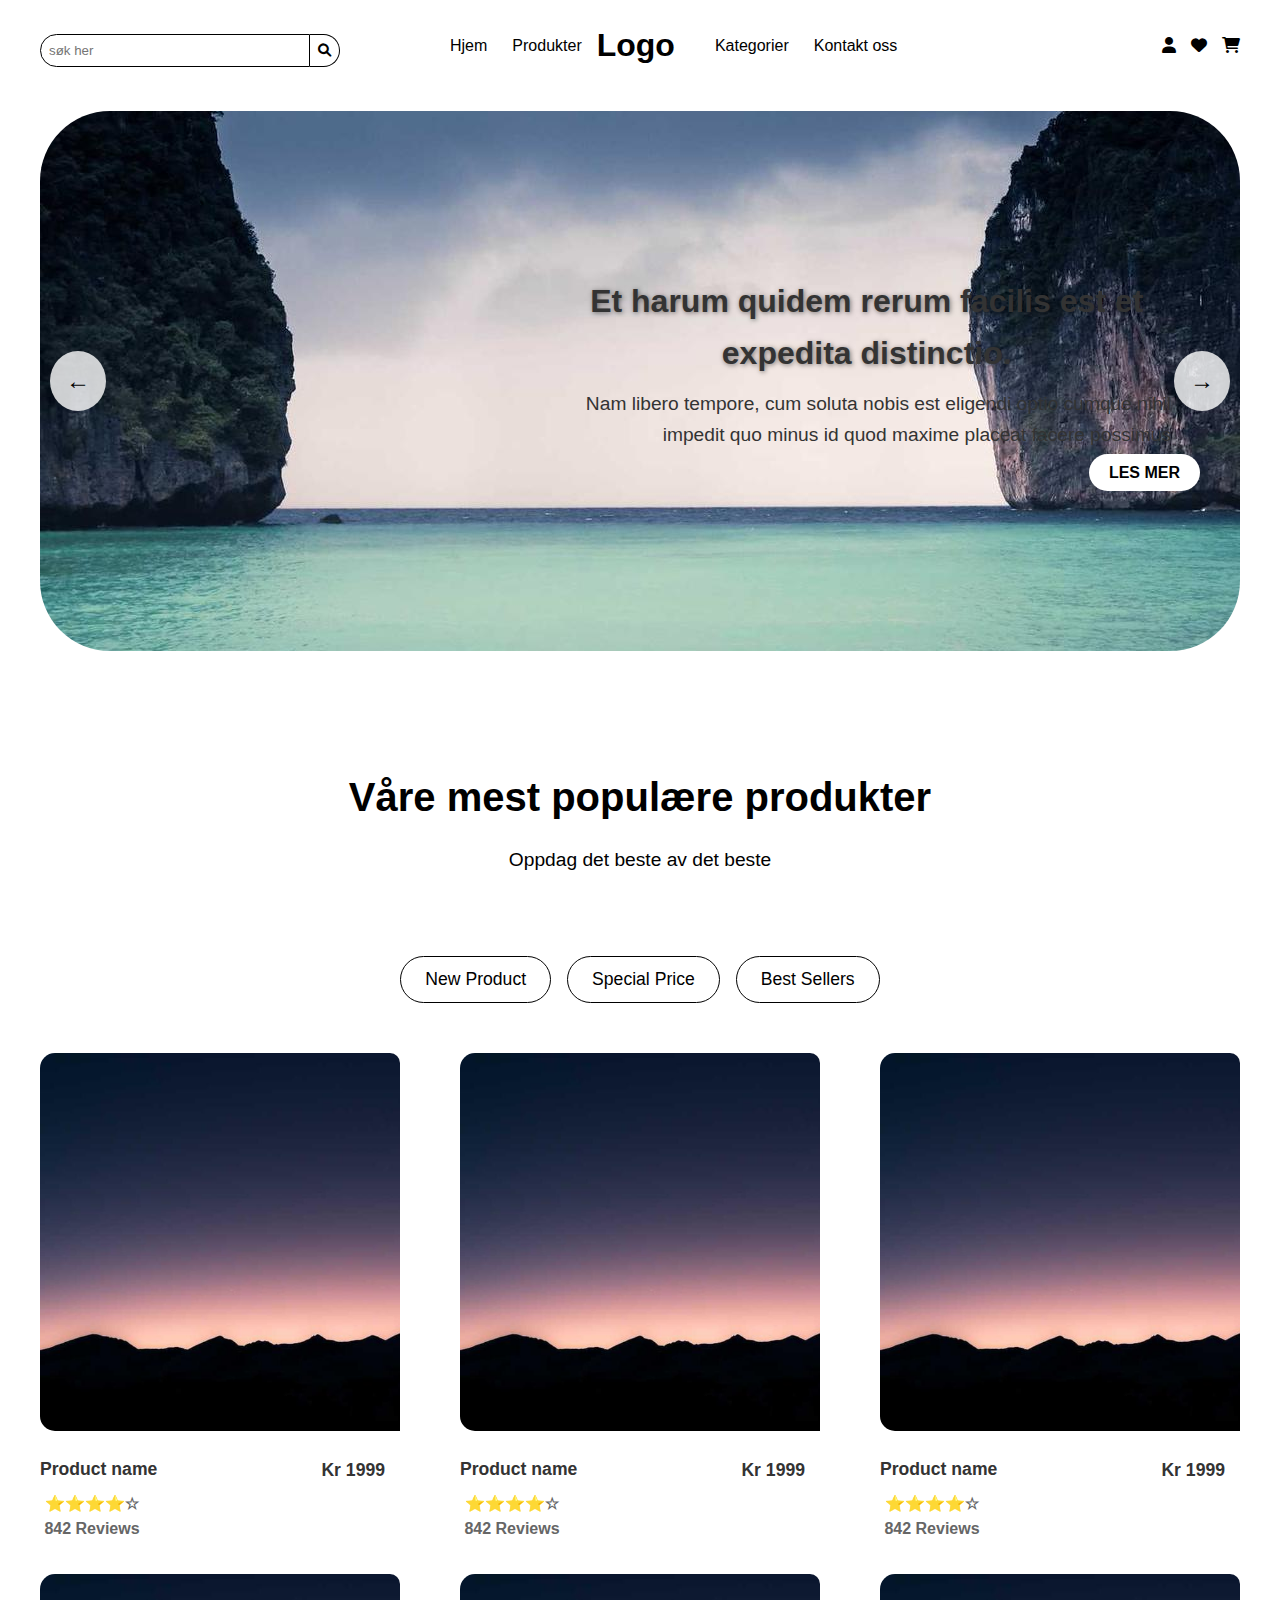
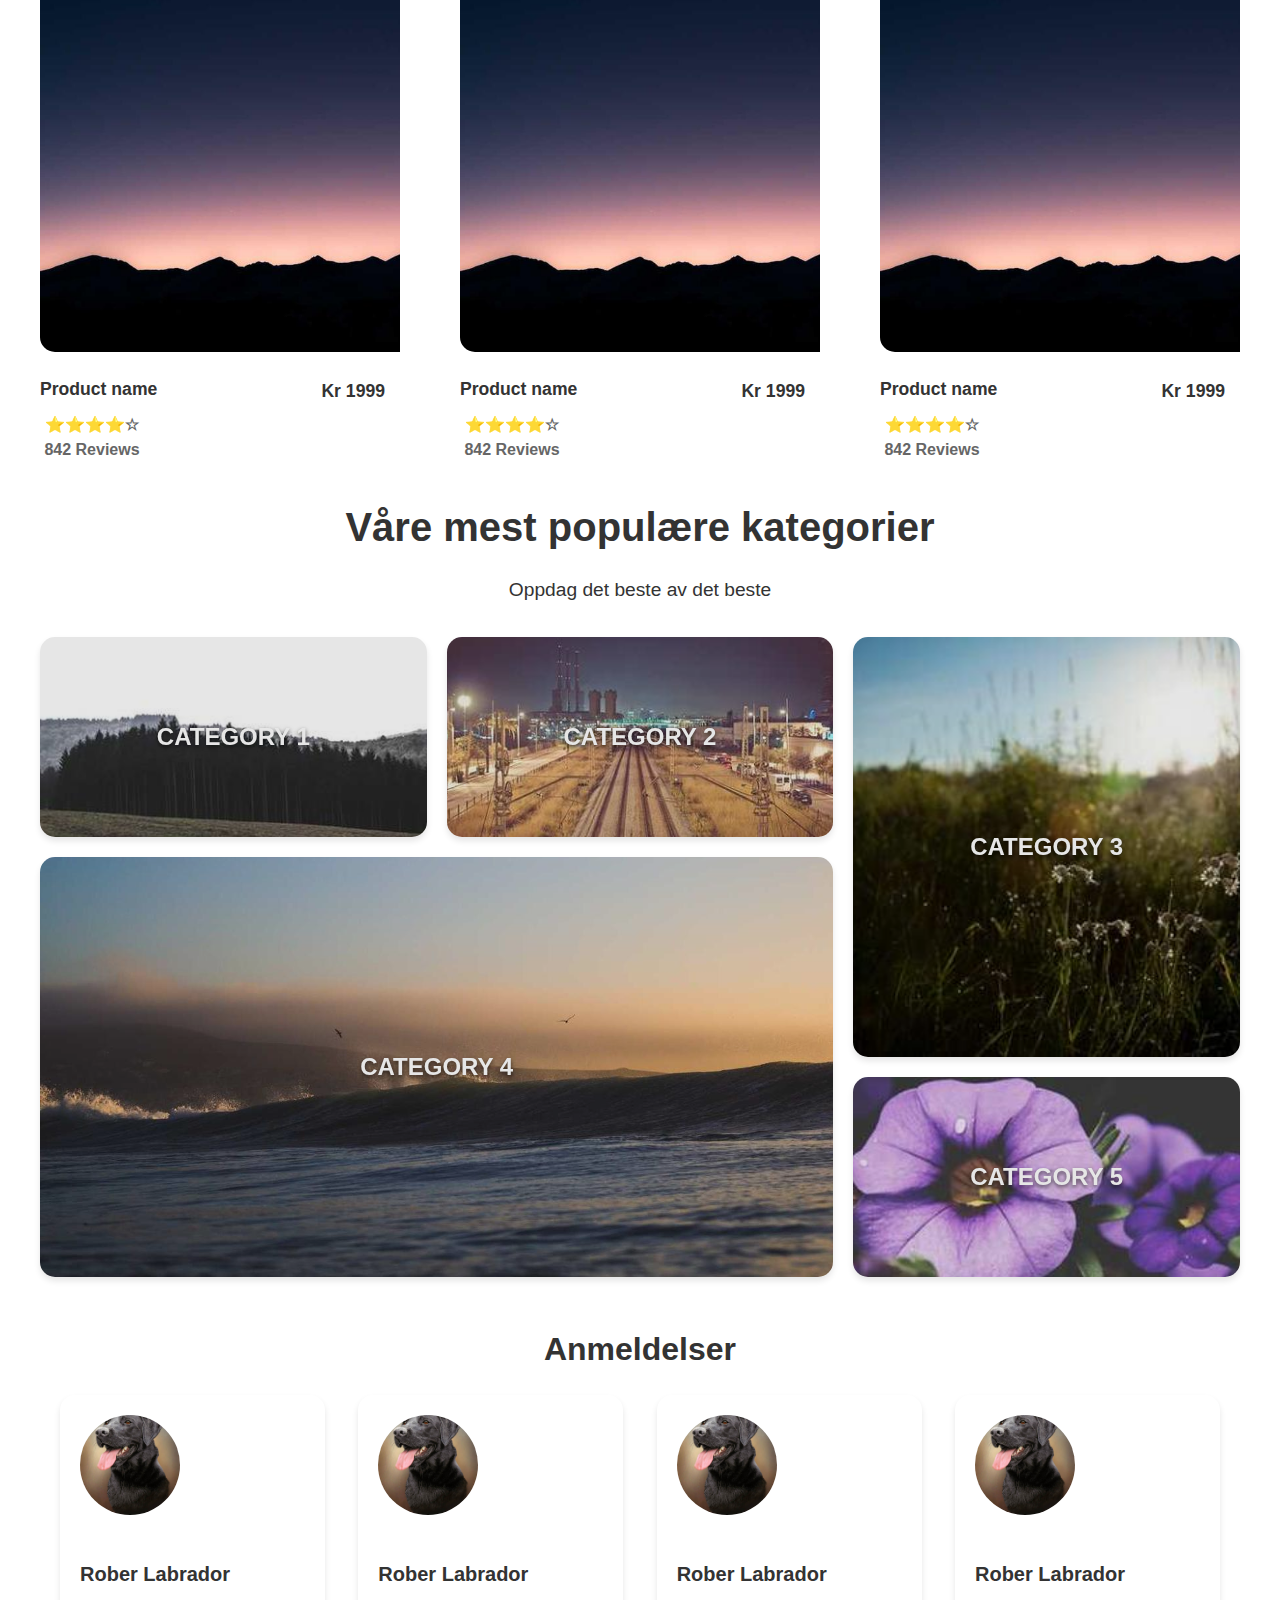
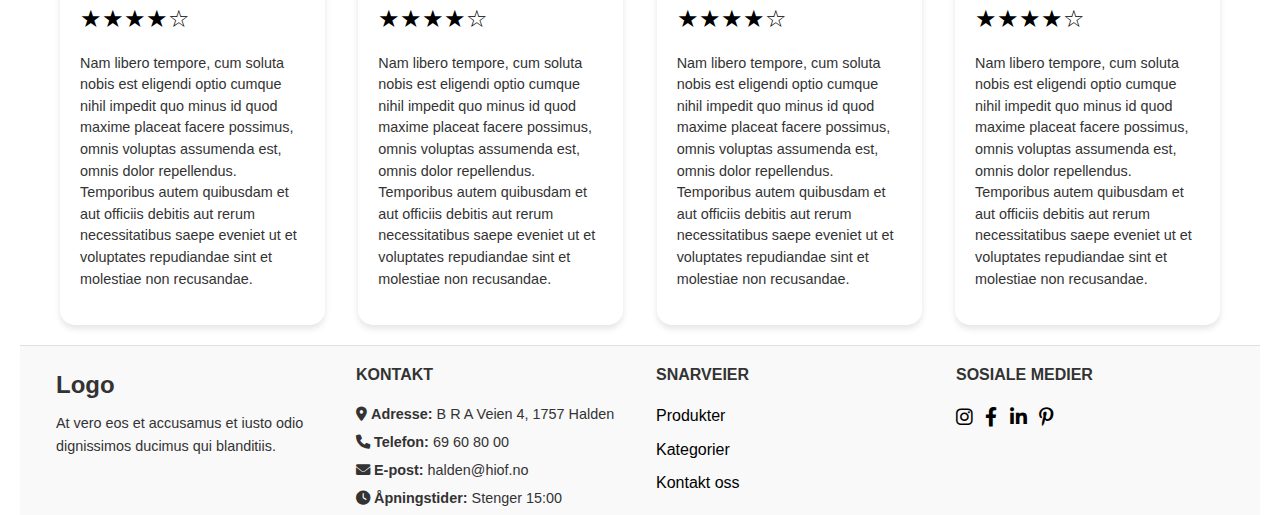
==== commit 7608536d: "fikset på bruk av div tagger og implementert andre" ====
--- a/index.html
+++ b/index.html
@@ -9,15 +9,14 @@
 </head>
 <body>
   <header class="container">
-    <div class="search-bar">
+    <section class="search-bar">
       <input type="text" placeholder="søk her" aria-label="Søk her">
       <button aria-label="Søk">
         <i class="fas fa-search"></i>
       </button>
-    </div>
+    </section>
     <nav class="main-nav">
-   
-      <div class="text-container">
+      <section class="text-container">
         <a href="index.html">
           <span class="nav-text">Hjem</span>
         </a>
@@ -31,13 +30,13 @@
         <a href="#footer">
           <span class="nav-text">Kontakt oss</span>
         </a>
-      </div>
+      </section>
     
-      <div class="icon-container">
+      <section class="icon-container">
         <a href="#"><i class="fas fa-user"></i></a>
         <a href="#"><i class="fas fa-heart"></i></a>
         <a href="checkout.html"><i class="fas fa-shopping-cart"></i></a>
-      </div>
+      </section>
     </nav>
   </header>
   
@@ -51,110 +50,102 @@
     <button class="slider-next">&rarr;</button>
   </section>
 
-
-
   <main class="container">
-    
     <section id="våre-mest-populære-produkter" class="banner2">
       <h1>Våre mest populære produkter</h1>
       <p>Oppdag det beste av det beste</p>
     </section>
 
-      
-      <div class="product-filters">
-        <button>New Product</button>
-        <button>Special Price</button>
-        <button>Best Sellers</button>
-      </div>
-
-
-      
-      <div class="product-cards">
-        <div class="product-card">
-          <img src="img/test.jpg" alt="Product Image">
-          <h3>Product name</h3>
-          <p>Kr 1999</p>
-          <div class="reviews">
-            <span>⭐️⭐️⭐️⭐️☆</span>
-            <span>842 Reviews</span>
-          </div>
-        </div>
-        <div class="product-card">
-          <img src="img/test.jpg" alt="Product Image">
-          <h3>Product name</h3>
-          <p>Kr 1999</p>
-          <div class="reviews">
-            <span>⭐️⭐️⭐️⭐️☆</span>
-            <span>842 Reviews</span>
-          </div>
-        </div>
-        <div class="product-card">
-          <img src="img/test.jpg" alt="Product Image">
-          <h3>Product name</h3>
-          <p>Kr 1999</p>
-          <div class="reviews">
-            <span>⭐️⭐️⭐️⭐️☆</span>
-            <span>842 Reviews</span>
-          </div>
-        </div>
-        <div class="product-card">
-          <img src="img/test.jpg" alt="Product Image">
-          <h3>Product name</h3>
-          <p>Kr 1999</p>
-          <div class="reviews">
-            <span>⭐️⭐️⭐️⭐️☆</span>
-            <span>842 Reviews</span>
-          </div>
-        </div>
-        <div class="product-card">
-          <img src="img/test.jpg" alt="Product Image">
-          <h3>Product name</h3>
-          <p>Kr 1999</p>
-          <div class="reviews">
-            <span>⭐️⭐️⭐️⭐️☆</span>
-            <span>842 Reviews</span>
-          </div>
-        </div>
-        <div class="product-card">
-          <img src="img/test.jpg" alt="Product Image">
-          <h3>Product name</h3>
-          <p>Kr 1999</p>
-          <div class="reviews">
-            <span>⭐️⭐️⭐️⭐️☆</span>
-            <span>842 Reviews</span>
-          </div>
-        </div>
-      </div>
-
-
-    
+    <section class="product-filters">
+      <button>New Product</button>
+      <button>Special Price</button>
+      <button>Best Sellers</button>
+    </section>
+
+    <section class="product-cards">
+      <article class="product-card">
+        <img src="img/test.jpg" alt="Product Image">
+        <h3>Product name</h3>
+        <p>Kr 1999</p>
+        <div class="reviews">
+          <span>⭐️⭐️⭐️⭐️☆</span>
+          <span>842 Reviews</span>
+        </div>
+      </article>
+      <article class="product-card">
+        <img src="img/test.jpg" alt="Product Image">
+        <h3>Product name</h3>
+        <p>Kr 1999</p>
+        <div class="reviews">
+          <span>⭐️⭐️⭐️⭐️☆</span>
+          <span>842 Reviews</span>
+        </div>
+      </article>
+      <article class="product-card">
+        <img src="img/test.jpg" alt="Product Image">
+        <h3>Product name</h3>
+        <p>Kr 1999</p>
+        <div class="reviews">
+          <span>⭐️⭐️⭐️⭐️☆</span>
+          <span>842 Reviews</span>
+        </div>
+      </article>
+      <article class="product-card">
+        <img src="img/test.jpg" alt="Product Image">
+        <h3>Product name</h3>
+        <p>Kr 1999</p>
+        <div class="reviews">
+          <span>⭐️⭐️⭐️⭐️☆</span>
+          <span>842 Reviews</span>
+        </div>
+      </article>
+      <article class="product-card">
+        <img src="img/test.jpg" alt="Product Image">
+        <h3>Product name</h3>
+        <p>Kr 1999</p>
+        <div class="reviews">
+          <span>⭐️⭐️⭐️⭐️☆</span>
+          <span>842 Reviews</span>
+        </div>
+      </article>
+      <article class="product-card">
+        <img src="img/test.jpg" alt="Product Image">
+        <h3>Product name</h3>
+        <p>Kr 1999</p>
+        <div class="reviews">
+          <span>⭐️⭐️⭐️⭐️☆</span>
+          <span>842 Reviews</span>
+        </div>
+      </article>
+    </section>
+
     <section id="våre-mest-populære-kategorier" class="popular-categories">
       <h1>Våre mest populære kategorier</h1>
       <p>Oppdag det beste av det beste</p>
     </section>
 
-    <div class="categories-container">
-      <div class="category" style="background-image: url('img/805-400x300.jpg');">
+    <section class="categories-container">
+      <article class="category" style="background-image: url('img/805-400x300.jpg');">
         <span class="category-text">CATEGORY 1</span>
-      </div>
-      <div class="category" style="background-image: url('img/242-400x300.jpg');">
+      </article>
+      <article class="category" style="background-image: url('img/242-400x300.jpg');">
         <span class="category-text">CATEGORY 2</span>
-      </div>
-      <div class="category category-tall" style="background-image: url('img/33-400x300.jpg');">
+      </article>
+      <article class="category category-tall" style="background-image: url('img/33-400x300.jpg');">
         <span class="category-text">CATEGORY 3</span>
-      </div>
-      <div class="category category-wide" style="background-image: url('img/962-1200x800.jpg')">
+      </article>
+      <article class="category category-wide" style="background-image: url('img/962-1200x800.jpg')">
         <span class="category-text">CATEGORY 4</span>
-      </div>
-      <div class="category" style="background-image: url('img/152-400x400.jpg');">
+      </article>
+      <article class="category" style="background-image: url('img/152-400x400.jpg');">
         <span class="category-text">CATEGORY 5</span>
-      </div>
-    </div>
+      </article>
+    </section>
     
     <section class="reviewsv2">
       <h2>Anmeldelser</h2>
-      <div class="review-cards">
-        <div class="review-card">
+      <section class="review-cards">
+        <article class="review-card">
           <img src="img/limited-edition-black-labrador-retriever-head-study-print-rmle74-478-p.jpg" alt="Anmelder 1" class="review-avatar">
           <h3>Rober Labrador</h3>
           <div class="stars">
@@ -163,8 +154,8 @@
           <p>
             Nam libero tempore, cum soluta nobis est eligendi optio cumque nihil impedit quo minus id quod maxime placeat facere possimus, omnis voluptas assumenda est, omnis dolor repellendus. Temporibus autem quibusdam et aut officiis debitis aut rerum necessitatibus saepe eveniet ut et voluptates repudiandae sint et molestiae non recusandae.
           </p>
-        </div>
-        <div class="review-card">
+        </article>
+        <article class="review-card">
           <img src="img/limited-edition-black-labrador-retriever-head-study-print-rmle74-478-p.jpg" alt="Anmelder 2" class="review-avatar">
           <h3>Rober Labrador</h3>
           <div class="stars">
@@ -173,8 +164,8 @@
           <p>
             Nam libero tempore, cum soluta nobis est eligendi optio cumque nihil impedit quo minus id quod maxime placeat facere possimus, omnis voluptas assumenda est, omnis dolor repellendus. Temporibus autem quibusdam et aut officiis debitis aut rerum necessitatibus saepe eveniet ut et voluptates repudiandae sint et molestiae non recusandae.
           </p>
-        </div>
-        <div class="review-card">
+        </article>
+        <article class="review-card">
           <img src="img/limited-edition-black-labrador-retriever-head-study-print-rmle74-478-p.jpg" alt="Anmelder 3" class="review-avatar">
           <h3>Rober Labrador</h3>
           <div class="stars">
@@ -183,8 +174,8 @@
           <p>
             Nam libero tempore, cum soluta nobis est eligendi optio cumque nihil impedit quo minus id quod maxime placeat facere possimus, omnis voluptas assumenda est, omnis dolor repellendus. Temporibus autem quibusdam et aut officiis debitis aut rerum necessitatibus saepe eveniet ut et voluptates repudiandae sint et molestiae non recusandae.
           </p>
-        </div>
-        <div class="review-card">
+        </article>
+        <article class="review-card">
           <img src="img/limited-edition-black-labrador-retriever-head-study-print-rmle74-478-p.jpg" alt="Anmelder 4" class="review-avatar">
           <h3>Rober Labrador</h3>
           <div class="stars">
@@ -193,8 +184,8 @@
           <p>
             Nam libero tempore, cum soluta nobis est eligendi optio cumque nihil impedit quo minus id quod maxime placeat facere possimus, omnis voluptas assumenda est, omnis dolor repellendus. Temporibus autem quibusdam et aut officiis debitis aut rerum necessitatibus saepe eveniet ut et voluptates repudiandae sint et molestiae non recusandae.
           </p>
-        </div>
-      </div>
+        </article>
+      </section>
     </section>
   </main>
 
--- a/css/styles.css
+++ b/css/styles.css
@@ -114,7 +114,7 @@
   justify-content: flex-end; 
   align-items: center; 
   padding: 0 20px;
-  background: url('../img/774-1200x800.jpg') center/cover no-repeat;
+  background: url('../img/218-1200x800.jpg') center/cover no-repeat;
   border-radius: 70px;
   position: relative;
   width: 100%;
@@ -822,10 +822,10 @@
 .user-info-section {
   max-width: 800px;
   margin: 40px auto;
-  background: #fff; /* White background */
+  background: #fff; 
   padding: 20px;
-  border-radius: 8px; /* Rounded corners */
-  box-shadow: 0 4px 6px rgba(0, 0, 0, 0.1); /* Subtle shadow */
+  border-radius: 8px;
+  box-shadow: 0 4px 6px rgba(0, 0, 0, 0.1); 
   font-family: Arial, sans-serif;
 }
 
@@ -982,7 +982,7 @@
   font-weight: bold;
   margin: 5px 0;
   color: #555;
-  display: block; /* This makes it take up the full line */
+  display: block; 
  
   }
 
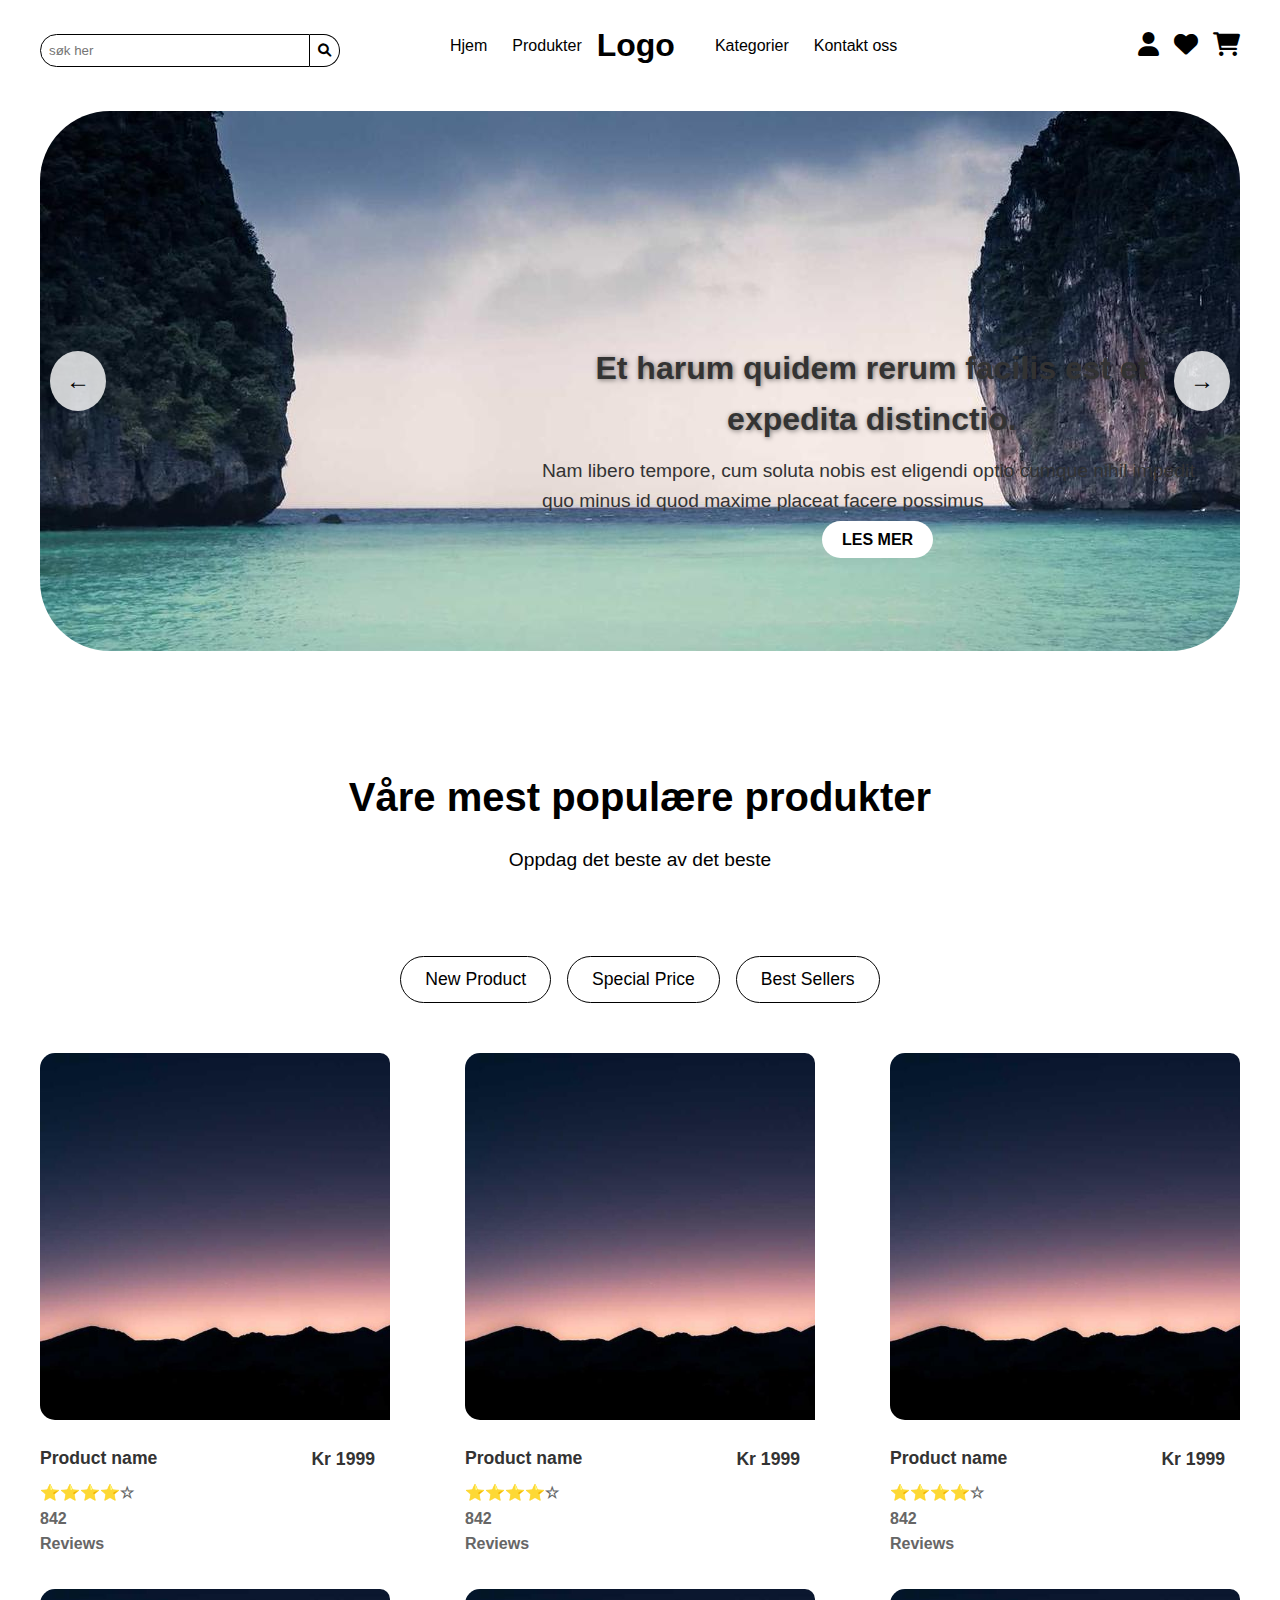
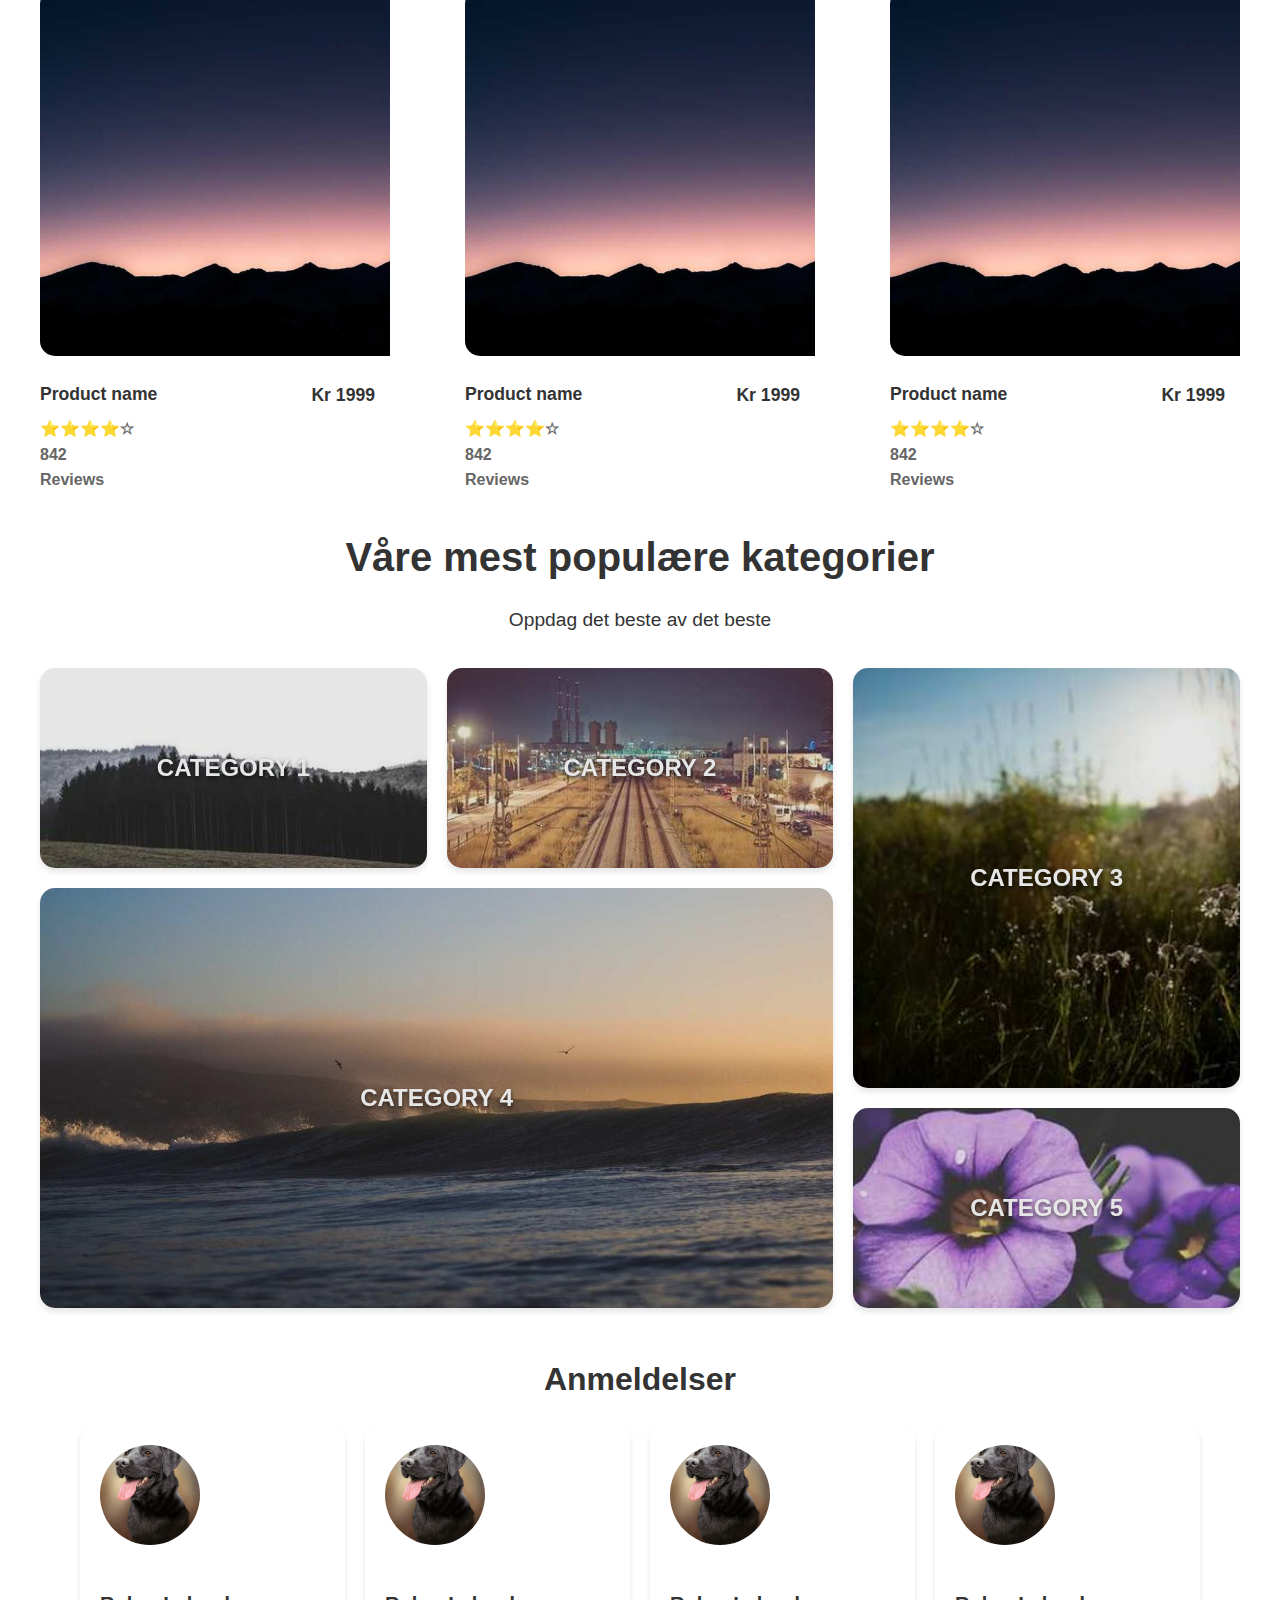
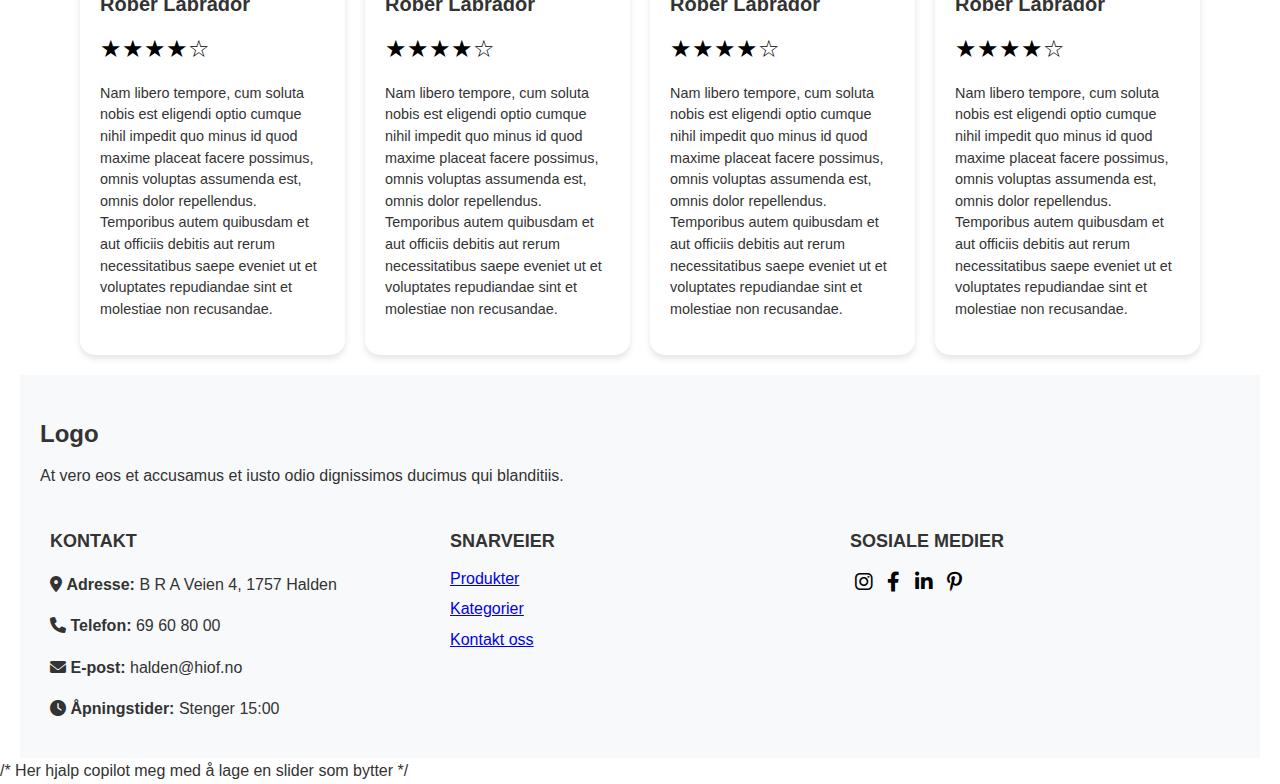
==== commit 9bc39d28: "lagt til detaljer og mer små justeringer" ====
--- a/index.html
+++ b/index.html
@@ -46,6 +46,16 @@
       <p>Nam libero tempore, cum soluta nobis est eligendi optio cumque nihil impedit quo minus id quod maxime placeat facere possimus</p>
       <a href="#" class="slider-button">LES MER</a>
     </div>
+    <div class="slider-frame" style="background-image: url('img/480-1200x800.jpg');">
+      <h1>Et harum quidem rerum facilis est et expedita distinctio.</h1>
+      <p>Nam libero tempore, cum soluta nobis est eligendi optio cumque nihil impedit quo minus id quod maxime placeat facere possimus</p>
+      <a href="#" class="slider-button">LES MER</a>
+    </div>
+    <div class="slider-frame" style="background-image: url('img/1037-1200x800.jpg');">
+      <h1>Et harum quidem rerum facilis est et expedita distinctio.</h1>
+      <p>Nam libero tempore, cum soluta nobis est eligendi optio cumque nihil impedit quo minus id quod maxime placeat facere possimus</p>
+      <a href="#" class="slider-button">LES MER</a>
+    </div>
     <button class="slider-prev">&larr;</button>
     <button class="slider-next">&rarr;</button>
   </section>
@@ -67,55 +77,55 @@
         <img src="img/test.jpg" alt="Product Image">
         <h3>Product name</h3>
         <p>Kr 1999</p>
-        <div class="reviews">
-          <span>⭐️⭐️⭐️⭐️☆</span>
-          <span>842 Reviews</span>
-        </div>
-      </article>
-      <article class="product-card">
-        <img src="img/test.jpg" alt="Product Image">
-        <h3>Product name</h3>
-        <p>Kr 1999</p>
-        <div class="reviews">
-          <span>⭐️⭐️⭐️⭐️☆</span>
-          <span>842 Reviews</span>
-        </div>
-      </article>
-      <article class="product-card">
-        <img src="img/test.jpg" alt="Product Image">
-        <h3>Product name</h3>
-        <p>Kr 1999</p>
-        <div class="reviews">
-          <span>⭐️⭐️⭐️⭐️☆</span>
-          <span>842 Reviews</span>
-        </div>
-      </article>
-      <article class="product-card">
-        <img src="img/test.jpg" alt="Product Image">
-        <h3>Product name</h3>
-        <p>Kr 1999</p>
-        <div class="reviews">
-          <span>⭐️⭐️⭐️⭐️☆</span>
-          <span>842 Reviews</span>
-        </div>
-      </article>
-      <article class="product-card">
-        <img src="img/test.jpg" alt="Product Image">
-        <h3>Product name</h3>
-        <p>Kr 1999</p>
-        <div class="reviews">
-          <span>⭐️⭐️⭐️⭐️☆</span>
-          <span>842 Reviews</span>
-        </div>
-      </article>
-      <article class="product-card">
-        <img src="img/test.jpg" alt="Product Image">
-        <h3>Product name</h3>
-        <p>Kr 1999</p>
-        <div class="reviews">
-          <span>⭐️⭐️⭐️⭐️☆</span>
-          <span>842 Reviews</span>
-        </div>
+        <section class="reviews">
+          <span>⭐️⭐️⭐️⭐️☆</span>
+          <span>842 Reviews</span>
+        </section>
+      </article>
+      <article class="product-card">
+        <img src="img/test.jpg" alt="Product Image">
+        <h3>Product name</h3>
+        <p>Kr 1999</p>
+        <section class="reviews">
+          <span>⭐️⭐️⭐️⭐️☆</span>
+          <span>842 Reviews</span>
+        </section>
+      </article>
+      <article class="product-card">
+        <img src="img/test.jpg" alt="Product Image">
+        <h3>Product name</h3>
+        <p>Kr 1999</p>
+        <section class="reviews">
+          <span>⭐️⭐️⭐️⭐️☆</span>
+          <span>842 Reviews</span>
+        </section>
+      </article>
+      <article class="product-card">
+        <img src="img/test.jpg" alt="Product Image">
+        <h3>Product name</h3>
+        <p>Kr 1999</p>
+        <section class="reviews">
+          <span>⭐️⭐️⭐️⭐️☆</span>
+          <span>842 Reviews</span>
+        </section>
+      </article>
+      <article class="product-card">
+        <img src="img/test.jpg" alt="Product Image">
+        <h3>Product name</h3>
+        <p>Kr 1999</p>
+        <section class="reviews">
+          <span>⭐️⭐️⭐️⭐️☆</span>
+          <span>842 Reviews</span>
+        </section>
+      </article>
+      <article class="product-card">
+        <img src="img/test.jpg" alt="Product Image">
+        <h3>Product name</h3>
+        <p>Kr 1999</p>
+        <section class="reviews">
+          <span>⭐️⭐️⭐️⭐️☆</span>
+          <span>842 Reviews</span>
+        </section>
       </article>
     </section>
 
@@ -192,11 +202,14 @@
 
   
   <footer id="footer" class="container">
-    <div class="footer-container">
+    <section class="footer-top">
       <div class="footer-logo">
         <h2>Logo</h2>
         <p>At vero eos et accusamus et iusto odio dignissimos ducimus qui blanditiis.</p>
       </div>
+    </section>
+  
+    <section class="footer-bottom">
       <div class="footer-contact">
         <h3>KONTAKT</h3>
         <p><i class="fas fa-map-marker-alt"></i> <strong>Adresse:</strong> B R A Veien 4, 1757 Halden</p>
@@ -219,35 +232,40 @@
         <a href="https://www.linkedin.com"><i class="fab fa-linkedin-in"></i></a>
         <a href="https://www.pinterest.com"><i class="fab fa-pinterest-p"></i></a>
       </div>
-    </div>
+    </section>
   </footer>
   
-  
+  /* Her hjalp copilot meg med å lage en slider som bytter */
   <script>
-    const frames = document.querySelectorAll('.slider-frame');
-    const prevBtn = document.querySelector('.slider-prev');
-    const nextBtn = document.querySelector('.slider-next');
-    let current = 0;
-  
-    function showSlide(index) {
-      frames.forEach((frame, i) => {
-        frame.classList.toggle('active', i === index);
-      });
+  const frames = document.querySelectorAll('.slider-frame');
+const prevBtn = document.querySelector('.slider-prev');
+const nextBtn = document.querySelector('.slider-next');
+let current = 0;
+
+
+function showSlide(index) {
+  frames.forEach((frame, i) => {
+    frame.classList.remove('active'); 
+    if (i === index) {
+      frame.classList.add('active'); 
     }
-  
-    prevBtn.addEventListener('click', () => {
-      current = (current - 1 + frames.length) % frames.length;
-      showSlide(current);
-    });
-  
-    nextBtn.addEventListener('click', () => {
-      current = (current + 1) % frames.length;
-      showSlide(current);
-    });
-  
-    
-    showSlide(current);
-  </script>
+  });
+}
+
+
+prevBtn.addEventListener('click', () => {
+  current = (current - 1 + frames.length) % frames.length; 
+  showSlide(current);
+});
+
+nextBtn.addEventListener('click', () => {
+  current = (current + 1) % frames.length; 
+  showSlide(current);
+});
+
+
+showSlide(current);
+</script>
   
 
 
--- a/css/styles.css
+++ b/css/styles.css
@@ -9,11 +9,13 @@
 
 header {
   display: flex;
-  flex-direction: column;
   align-items: center;
   padding: 1rem;
   text-align: center;
   margin-bottom: 40px;
+  flex-direction: row;
+  justify-content: space-between;
+  align-items: center;
 }
 
 .search-bar {
@@ -93,6 +95,7 @@
 
 .icon-container a {
   margin-left: 15px; 
+  font-size: 1.5rem;
 }
 
 
@@ -121,15 +124,34 @@
   box-sizing: border-box;
 }
 
-.banner .slider-frame {
-  display: flex;
-  flex-direction: column; 
-  align-items: flex-end; 
-  text-align: right; 
-  padding-right: 20px; 
-}
-
-.banner h1 {
+.slider-frame {
+  position: absolute;
+  top: 0;
+  left: 0;
+  width: 100%;
+  height: 100%;
+  display: flex;
+  flex-direction: column;
+  justify-content: center;
+  background-size: cover;
+  background-position: center;
+  opacity: 0;
+  transition: opacity 0.5s ease; 
+}
+
+.slider-frame img {
+  width: 100%;
+  height: 100%;
+  object-fit: cover; 
+  border-radius: 70px; 
+}
+
+.slider-frame.active {
+  display: block;
+  opacity: 1;
+}
+
+.slider-frame h1 {
   max-width: 55%;
   font-size: 2em;
   margin: 0;
@@ -137,7 +159,7 @@
   margin-left: 470px;
 }
 
-.banner p {
+.slider-frame p {
   font-size: 1.2em;
   margin: 10px 0;
   max-width: 100%;
@@ -146,8 +168,27 @@
   margin-left: 470px;
 }
 
+
+.banner h1 {
+  max-width: 55%;
+  font-weight: 1400;
+  font-size: 2em;
+  margin: 0;
+  text-shadow: 1px 1px 5px rgba(0, 0, 0, 0.5);
+  margin-left: 470px;
+  margin-top: 200px;
+}
+
+.banner p {
+  font-size: 1.2em;
+  margin: 10px 0;
+  max-width: 100%;
+  font-weight: 400;
+  max-width: 55%;
+  margin-left: 470px;
+}
+
 .banner .slider-button {
-  margin-top: 20px;
   padding: 10px 20px;
   background-color: #ffffff;
   color: rgb(0, 0, 0);
@@ -155,6 +196,7 @@
   text-decoration: none;
   font-weight: bold;
   transition: background-color 0.3s ease; 
+  margin-left: 750px;
 }
 
 .banner .slider-button:hover {
@@ -264,8 +306,7 @@
 }
 
 .product-card {
-  width: 30%;
-  max-width: 360px;
+  max-width: 350px;
   position: relative; 
   background-color: #fff;
   border-radius: 10px;
@@ -287,7 +328,7 @@
 
 .product-card p {
   position: absolute; 
-  bottom: 40px;
+  bottom: 66px;
   right: 15px; 
   font-size: 1.1rem;
   font-weight: bold;
@@ -458,6 +499,7 @@
   display: flex;
   flex-direction: column;
   gap: 10px;
+  max-width: 160px;
 }
 
 .product-thumbnails img {
@@ -571,24 +613,53 @@
   font-size: 1rem;
 }
 
-.product-details {
-  list-style: none;
-  padding: 0;
-  margin: 20px 0 0 0;
-  border-top: 1px solid #ddd;
-}
-
-.product-details li {
-  display: flex;
-  justify-content: space-between;
-  padding: 10px 0;
-  border-bottom: 1px solid #ddd;
-  font-size: 1rem;
-}
-
-.product-details li i {
-  margin-left: 10px;
-  color: #999;
+details {
+  margin: 1rem 0;
+  border: 1px solid #ccc;
+  border-radius: 5px;
+  padding: 0.5rem;
+  background: #f9f9f9;
+  cursor: pointer;
+}
+
+details[open] {
+  background: #e9e9e9; /* Change color when expanded */
+}
+
+summary {
+  font-size: 1.1rem;
+  font-weight: bold;
+  color: #333;
+  margin-bottom: 0.5rem;
+}
+
+summary::-webkit-details-marker {
+  color: #007bff; /* Customize the marker arrow */
+}
+
+details p, details img, details video, details table, details ul {
+  margin: 0.5rem 0;
+}
+
+details img, details video {
+  max-width: 100%;
+  border-radius: 5px;
+}
+
+table {
+  width: 100%;
+  border-collapse: collapse;
+  margin-top: 0.5rem;
+}
+
+table th, table td {
+  border: 1px solid #ccc;
+  padding: 0.5rem;
+  text-align: center;
+}
+
+table th {
+  background: #eee;
 }
 
 
@@ -1110,56 +1181,65 @@
 
 
 
-footer {
-  padding: 2rem;
-  background-color: #f9f9f9;
-  border-top: 1px solid #e0e0e0;
-}
-
-.footer-container {
+
+#footer {
+  background-color: #f8f9fa;
+  padding: 20px;
+  font-family: Arial, sans-serif;
+}
+
+
+.footer-top {
+  text-align: left;
+  margin-bottom: 20px;
+}
+
+.footer-logo h2 {
+  font-size: 24px;
+  margin-bottom: 10px;
+}
+
+.footer-logo p {
+  margin: 0;
+}
+
+.footer-bottom {
   display: flex;
   justify-content: space-between;
-  max-width: 1200px;
-  margin: 0 auto;
-}
-
-.footer-logo, .footer-contact, .footer-links, .footer-social {
+  flex-wrap: wrap;
+  text-align: left;
+}
+
+.footer-bottom > div {
   flex: 1;
-  margin: 0 1rem;
-}
-
-.footer-logo h2 {
-  font-size: 1.5rem;
-  margin-bottom: 0.5rem;
-}
-
-.footer-contact h3, .footer-links h3, .footer-social h3 {
-  font-size: 1rem;
-  margin-bottom: 1rem;
-}
-
-.footer-contact p, .footer-logo p {
-  font-size: 0.9rem;
-  margin: 0.3rem 0;
+  margin: 0 10px;
+  min-width: 200px;
+}
+
+.footer-bottom h3 {
+  font-size: 18px;
+  margin-bottom: 10px;
 }
 
 .footer-links ul {
   list-style: none;
   padding: 0;
-}
-
-.footer-links li {
-  margin-bottom: 0.5rem;
-}
-
-.footer-links a, .footer-social a {
+  margin: 0;
+}
+
+.footer-links ul li {
+  margin-bottom: 5px;
+}
+
+.footer-social a {
+  margin: 0 5px;
+  font-size: 20px;
   text-decoration: none;
-  color: black;
-}
-
-.footer-social a {
-  font-size: 1.2rem;
-  margin-right: 0.5rem;
+  color: #000;
+}
+
+.footer-social a:hover {
+  color: #007bff;
 }
 
 
@@ -1170,49 +1250,10 @@
 
 .slider-frame {
   display: none;
-  text-align: center;
   padding: 2rem;
 }
 
-.slider-frame.active {
-  display: block;
-}
-
-@media (min-width: 768px) {
-  header {
-    flex-direction: row;
-    justify-content: space-between;
-    align-items: center;
-  }
-
-  nav ul {
-    flex-direction: row;
-  }
-
-  nav ul li {
-    margin: 0 1rem;
-  }
-
-  footer {
-    flex-direction: row;
-    justify-content: space-between;
-  }
-
-  .footer-section {
-    margin-bottom: 0;
-    width: 23%;
-  }
-
-  .product-cards, .category-cards, .review-cards, .related-products .product-cards {
-    flex-direction: row;
-    flex-wrap: wrap;
-    justify-content: space-between;
-  }
-
-  .product-card, .category-card, .review-card {
-    width: 48%;
-  }
-
+  
   .container {
     max-width: 1200px;
     margin: 0 auto;
@@ -1220,9 +1261,135 @@
   }
   
 
-@media (max-width: 767px) {
-  .slider-prev, .slider-next {
-    display: none;
+  @media (max-width: 768px) {             /* Media query som jeg testet med firefox oppløsning "760 x 1024" */
+    .slider-prev, .slider-next {      
+      display: none;
+    }
+  
+    
+    .banner.slider .slider-frame {
+      display: none;
+    }
+    .banner.slider .slider-frame:first-child {
+      display: block;
+    }
+  
+    
+    .container {
+      width: 100%;
+      margin: 0 auto;
+      padding: 0 15px;
+      box-sizing: border-box; 
+    }
+  
+    
+    .banner {
+      background: url('../img/218-1200x800.jpg') center/contain no-repeat; 
+      height: 40vh; 
+      border-radius: 70px; 
+      padding: 0 10px; 
+      box-sizing: border-box;
+      max-width: 80%;
+      display: flex;
+      justify-content: flex-end; 
+      align-items: center; 
+    }
+
+    .banner h1 {
+      font-size: 18px;
+      margin-left: 0;
+      text-align: center; 
+      max-width: 90%; 
+    }
+  
+    .banner p {
+      font-size: 12px; 
+      margin-left: 0; 
+      max-width: 90%; 
+      text-align: center; 
+    }
+
+    .banner .slider-button {
+      position: absolute;
+      margin-left: 0; 
+      left: 38%; 
+    }
+  
+    
+    .product-cards {
+      display: flex;
+      justify-content: center; 
+      align-items: center;
+      gap: 15px; 
+      margin: 0 auto; 
+      padding: 0 15px; 
+      flex-wrap: wrap; 
+    }
+  
+    .product-card {
+      align-items: center; 
+      text-align: center; 
+      padding: 15px;
+      width: 100%; 
+      max-width: 500px; 
+    }
+  
+    .product-card img {
+      max-width: 100%;
+      height: auto;
+      margin-bottom: 15px;
+    }
+  
+    .product-card .card-content {
+      padding: 10px;
+    }
+  
+    
+    .main-nav {
+      display: flex;
+      justify-content: center;
+      align-items: center; 
+      width: 100%; 
+      overflow: hidden; 
+      flex-wrap: wrap;
+    }
+
+    .main-nav ul {
+      display: flex;
+      justify-content: center;
+      padding: 0;
+      margin: 0;
+      width: 100%; 
+      flex-wrap: wrap; 
+      list-style: none;
+    }
+  
+    .main-nav li {
+      margin: 5px; 
+      font-size: 18px; 
+      min-width: 40px; 
+    }
+  
+    
+    .main-nav i {
+      font-size: 20px; 
+    }
+  
+
+    .search-bar {
+      width: 25%;
+      margin-bottom: 1rem;
+      padding-top: 30px; 
+      margin-bottom: 40px;
+    }
+
+    .text-container {
+      margin-left: 12px;
+      display: flex;
+      align-items: center;
+      font-size: 15px;
+    }
+    .logo a {
+      font-size: 20px;
   }
-}
-}+  }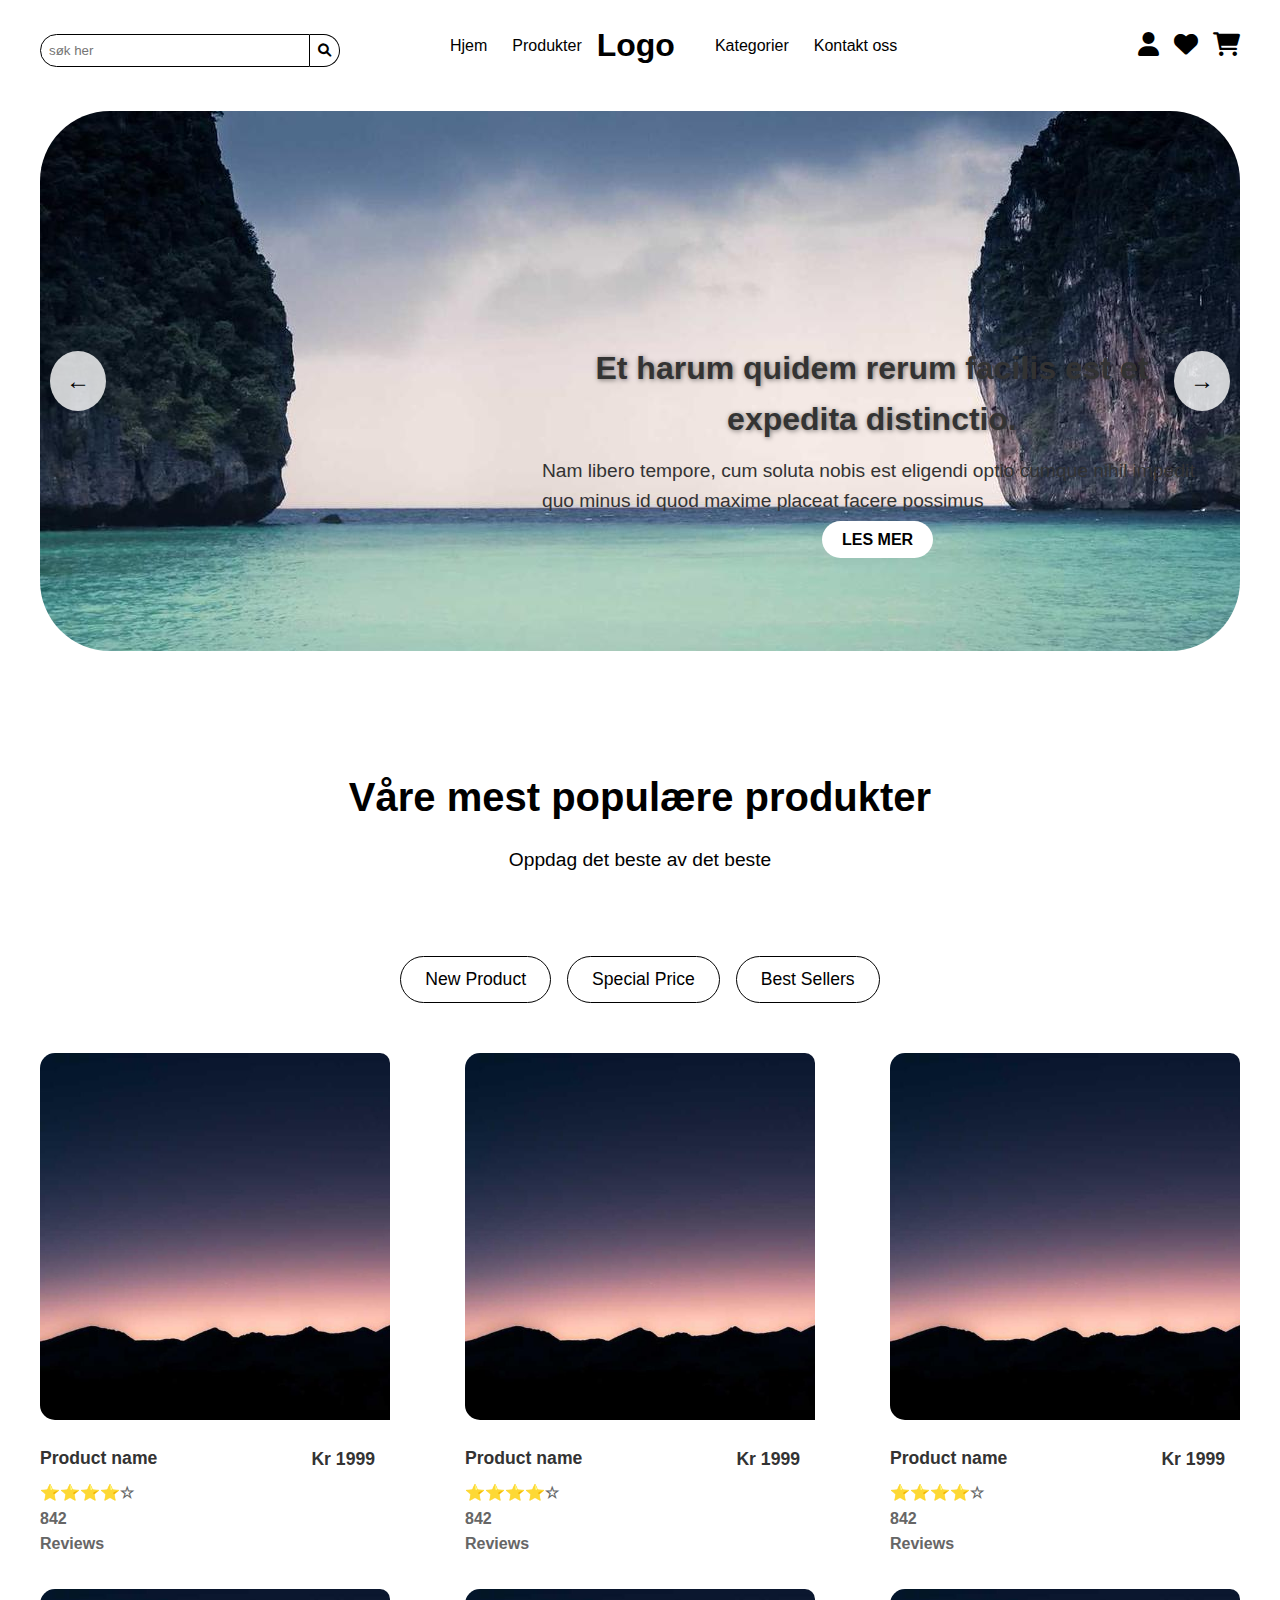
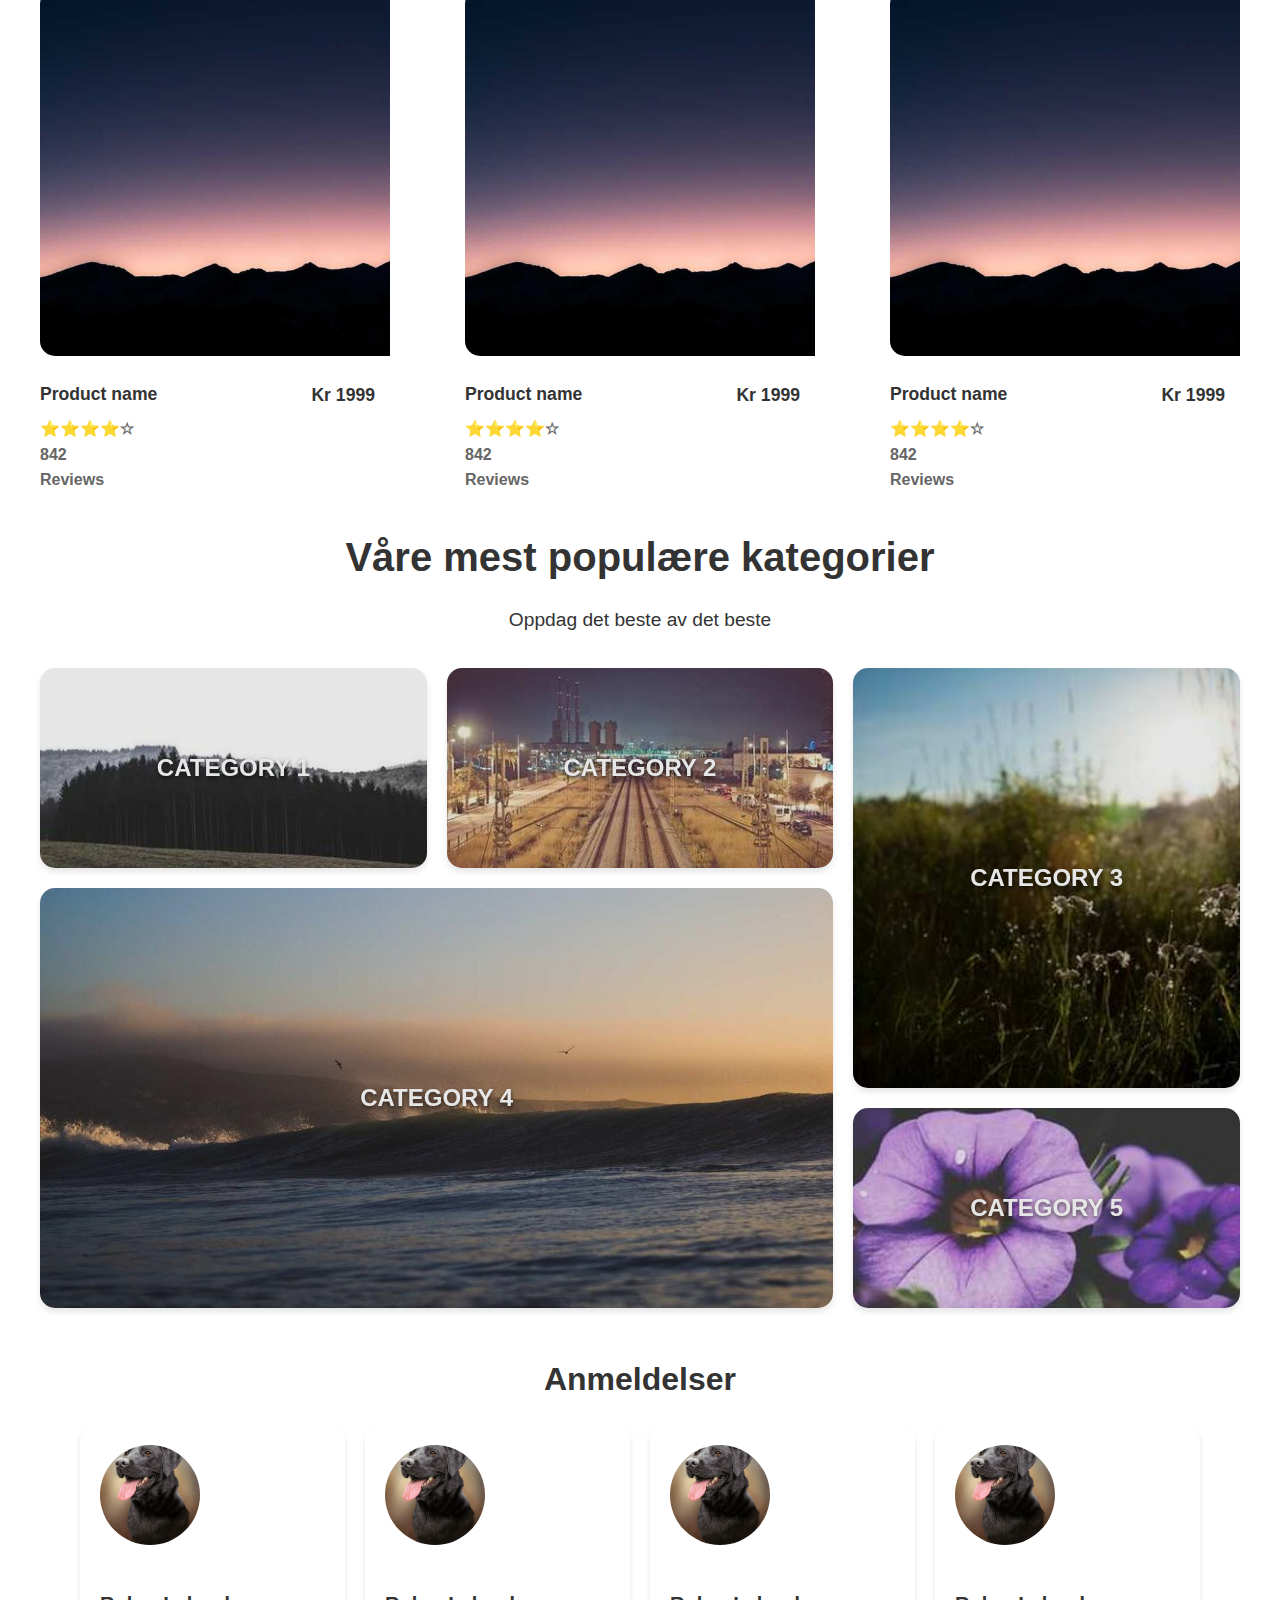
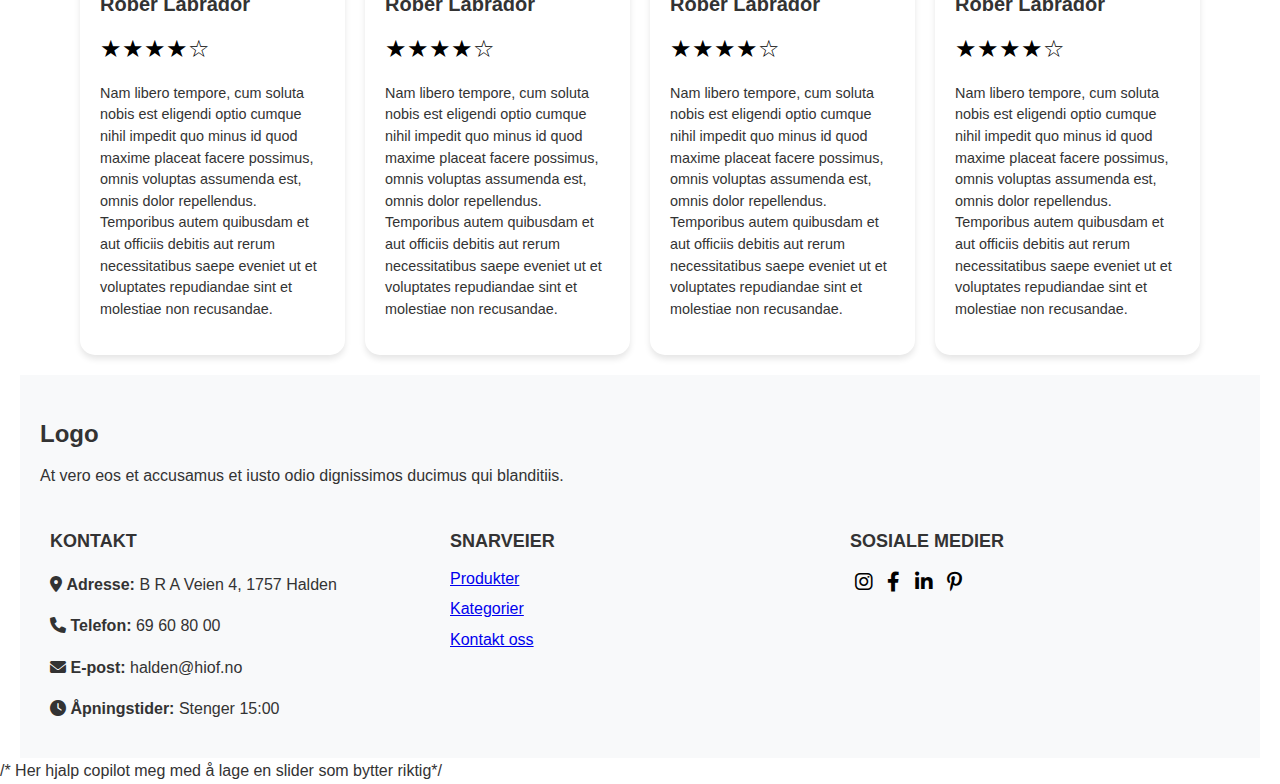
==== commit 255e1b23: "kommentarer" ====
--- a/index.html
+++ b/index.html
@@ -41,21 +41,21 @@
   </header>
   
   <section class="banner slider container">
-    <div class="slider-frame active">
+    <section class="slider-frame active">
       <h1>Et harum quidem rerum facilis est et expedita distinctio.</h1>
       <p>Nam libero tempore, cum soluta nobis est eligendi optio cumque nihil impedit quo minus id quod maxime placeat facere possimus</p>
       <a href="#" class="slider-button">LES MER</a>
-    </div>
-    <div class="slider-frame" style="background-image: url('img/480-1200x800.jpg');">
+    </section>
+    <section class="slider-frame" style="background-image: url('img/480-1200x800.jpg');">
       <h1>Et harum quidem rerum facilis est et expedita distinctio.</h1>
       <p>Nam libero tempore, cum soluta nobis est eligendi optio cumque nihil impedit quo minus id quod maxime placeat facere possimus</p>
       <a href="#" class="slider-button">LES MER</a>
-    </div>
-    <div class="slider-frame" style="background-image: url('img/1037-1200x800.jpg');">
+    </section>
+    <section class="slider-frame" style="background-image: url('img/1037-1200x800.jpg');">
       <h1>Et harum quidem rerum facilis est et expedita distinctio.</h1>
       <p>Nam libero tempore, cum soluta nobis est eligendi optio cumque nihil impedit quo minus id quod maxime placeat facere possimus</p>
       <a href="#" class="slider-button">LES MER</a>
-    </div>
+    </section>
     <button class="slider-prev">&larr;</button>
     <button class="slider-next">&rarr;</button>
   </section>
@@ -158,9 +158,9 @@
         <article class="review-card">
           <img src="img/limited-edition-black-labrador-retriever-head-study-print-rmle74-478-p.jpg" alt="Anmelder 1" class="review-avatar">
           <h3>Rober Labrador</h3>
-          <div class="stars">
-            <span>★</span><span>★</span><span>★</span><span>★</span><span>☆</span>
-          </div>
+          <section class="stars">
+            <span>★</span><span>★</span><span>★</span><span>★</span><span>☆</span>
+          </section>
           <p>
             Nam libero tempore, cum soluta nobis est eligendi optio cumque nihil impedit quo minus id quod maxime placeat facere possimus, omnis voluptas assumenda est, omnis dolor repellendus. Temporibus autem quibusdam et aut officiis debitis aut rerum necessitatibus saepe eveniet ut et voluptates repudiandae sint et molestiae non recusandae.
           </p>
@@ -168,9 +168,9 @@
         <article class="review-card">
           <img src="img/limited-edition-black-labrador-retriever-head-study-print-rmle74-478-p.jpg" alt="Anmelder 2" class="review-avatar">
           <h3>Rober Labrador</h3>
-          <div class="stars">
-            <span>★</span><span>★</span><span>★</span><span>★</span><span>☆</span>
-          </div>
+          <section class="stars">
+            <span>★</span><span>★</span><span>★</span><span>★</span><span>☆</span>
+          </section>
           <p>
             Nam libero tempore, cum soluta nobis est eligendi optio cumque nihil impedit quo minus id quod maxime placeat facere possimus, omnis voluptas assumenda est, omnis dolor repellendus. Temporibus autem quibusdam et aut officiis debitis aut rerum necessitatibus saepe eveniet ut et voluptates repudiandae sint et molestiae non recusandae.
           </p>
@@ -178,9 +178,9 @@
         <article class="review-card">
           <img src="img/limited-edition-black-labrador-retriever-head-study-print-rmle74-478-p.jpg" alt="Anmelder 3" class="review-avatar">
           <h3>Rober Labrador</h3>
-          <div class="stars">
-            <span>★</span><span>★</span><span>★</span><span>★</span><span>☆</span>
-          </div>
+          <section class="stars">
+            <span>★</span><span>★</span><span>★</span><span>★</span><span>☆</span>
+          </section>
           <p>
             Nam libero tempore, cum soluta nobis est eligendi optio cumque nihil impedit quo minus id quod maxime placeat facere possimus, omnis voluptas assumenda est, omnis dolor repellendus. Temporibus autem quibusdam et aut officiis debitis aut rerum necessitatibus saepe eveniet ut et voluptates repudiandae sint et molestiae non recusandae.
           </p>
@@ -188,9 +188,9 @@
         <article class="review-card">
           <img src="img/limited-edition-black-labrador-retriever-head-study-print-rmle74-478-p.jpg" alt="Anmelder 4" class="review-avatar">
           <h3>Rober Labrador</h3>
-          <div class="stars">
-            <span>★</span><span>★</span><span>★</span><span>★</span><span>☆</span>
-          </div>
+          <section class="stars">
+            <span>★</span><span>★</span><span>★</span><span>★</span><span>☆</span>
+          </section>
           <p>
             Nam libero tempore, cum soluta nobis est eligendi optio cumque nihil impedit quo minus id quod maxime placeat facere possimus, omnis voluptas assumenda est, omnis dolor repellendus. Temporibus autem quibusdam et aut officiis debitis aut rerum necessitatibus saepe eveniet ut et voluptates repudiandae sint et molestiae non recusandae.
           </p>
@@ -235,7 +235,7 @@
     </section>
   </footer>
   
-  /* Her hjalp copilot meg med å lage en slider som bytter */
+  /* Her hjalp copilot meg med å lage en slider som bytter riktig*/
   <script>
   const frames = document.querySelectorAll('.slider-frame');
 const prevBtn = document.querySelector('.slider-prev');
--- a/css/styles.css
+++ b/css/styles.css
@@ -110,7 +110,7 @@
 }
 
 
-
+/* her hjalp copilot litt med å lage banner riktig */
 .banner {
   height: 60vh;
   display: flex;
@@ -236,6 +236,7 @@
   font-weight: bold;
 }
 
+/* copilot også litt for å lage slides riktig med riktig plassering */
 .slider-prev, .slider-next {
   position: absolute;
   top: 50%;
@@ -622,8 +623,9 @@
   cursor: pointer;
 }
 
+/* noen av disse detaljene hjalp copilot med å lage ferdig sånn at det ble ganske effektivt og fint */
 details[open] {
-  background: #e9e9e9; /* Change color when expanded */
+  background: #e9e9e9;
 }
 
 summary {
@@ -634,7 +636,7 @@
 }
 
 summary::-webkit-details-marker {
-  color: #007bff; /* Customize the marker arrow */
+  color: #007bff;
 }
 
 details p, details img, details video, details table, details ul {
@@ -1056,11 +1058,6 @@
   display: block; 
  
   }
-
-
-
-
-
 
 
 
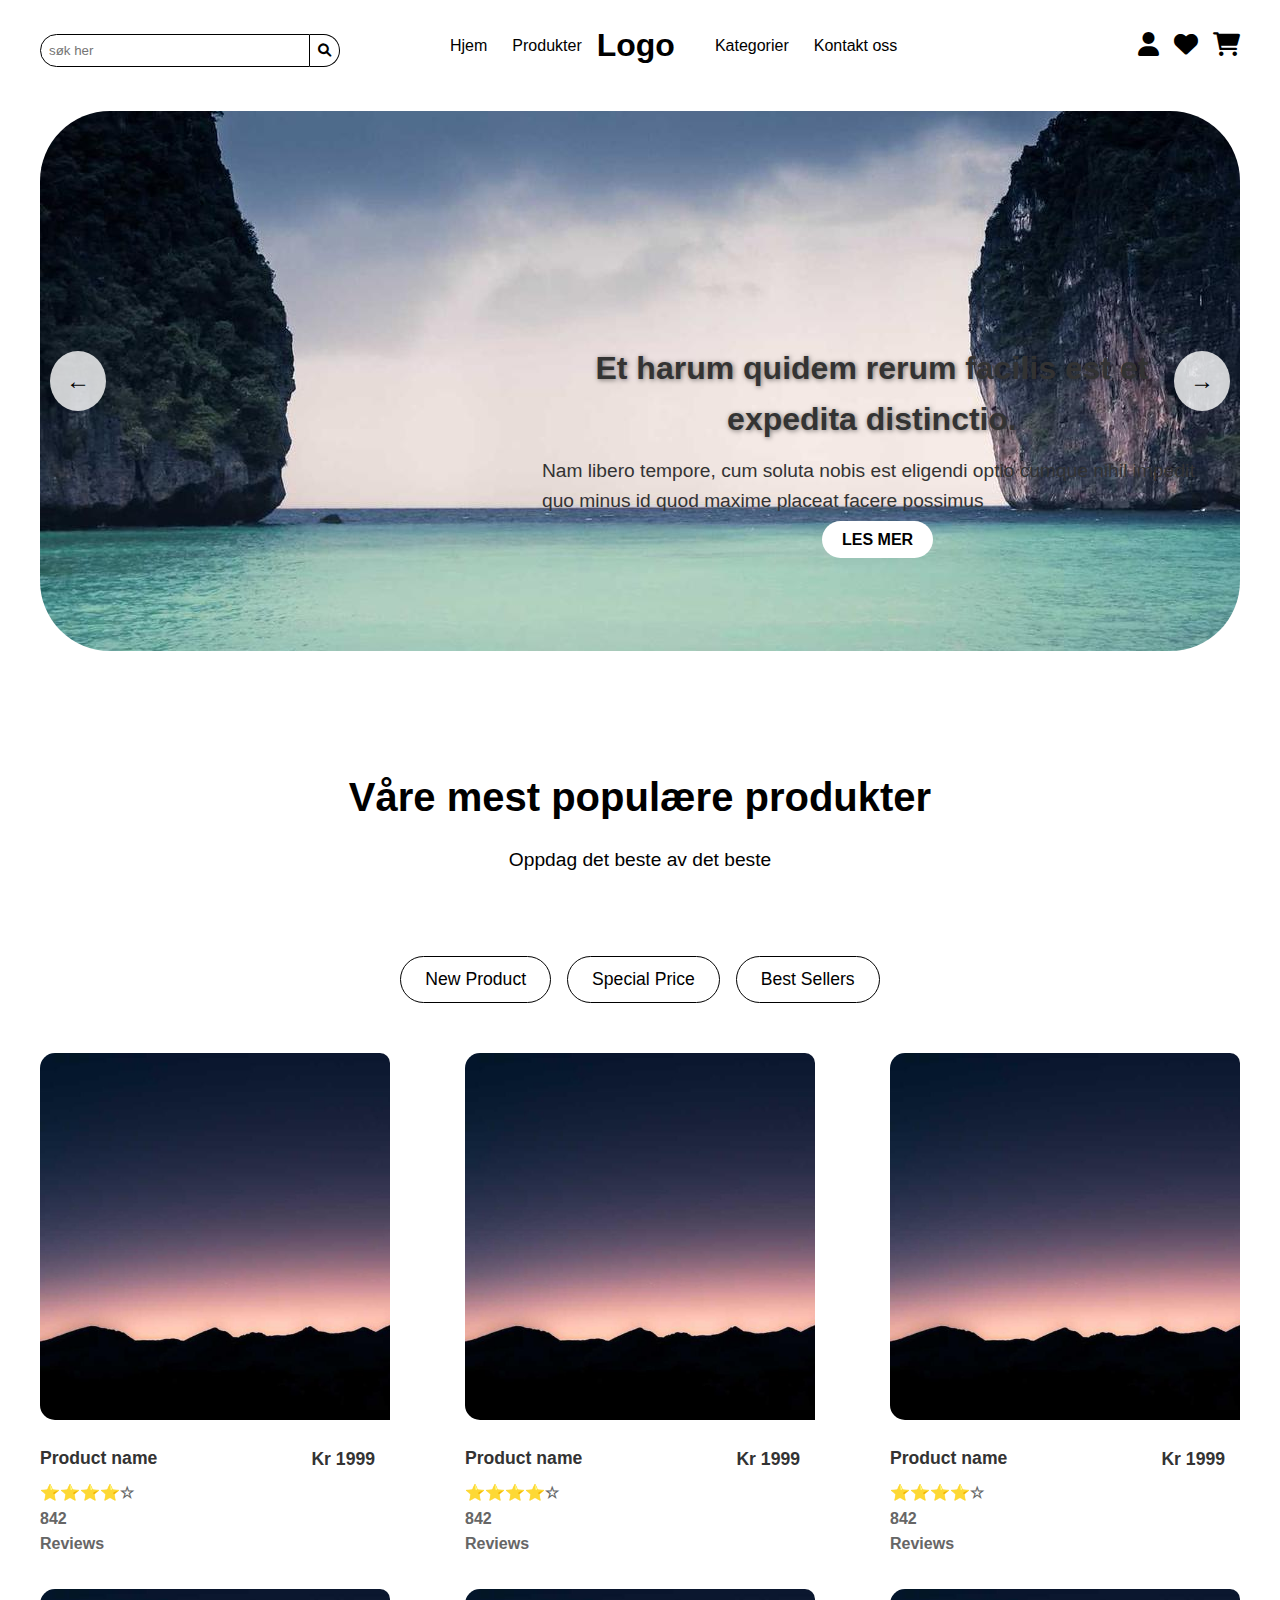
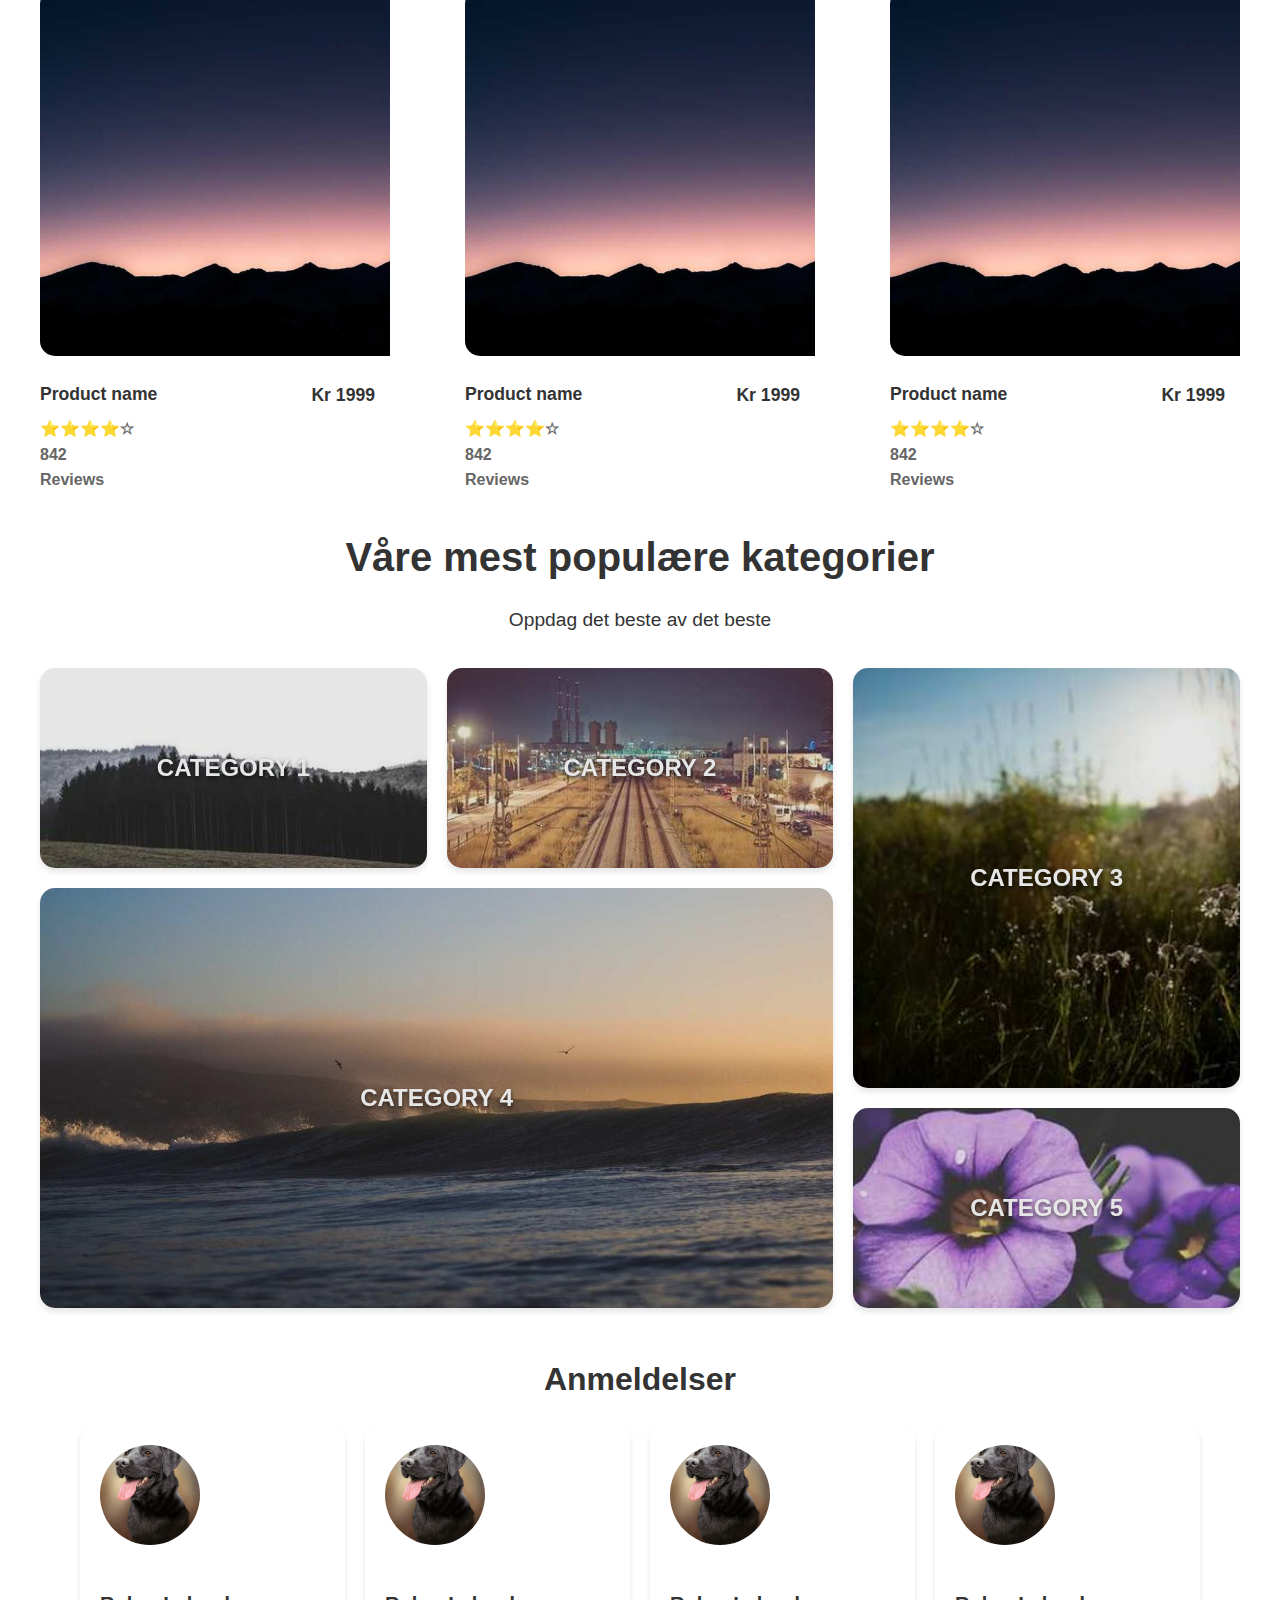
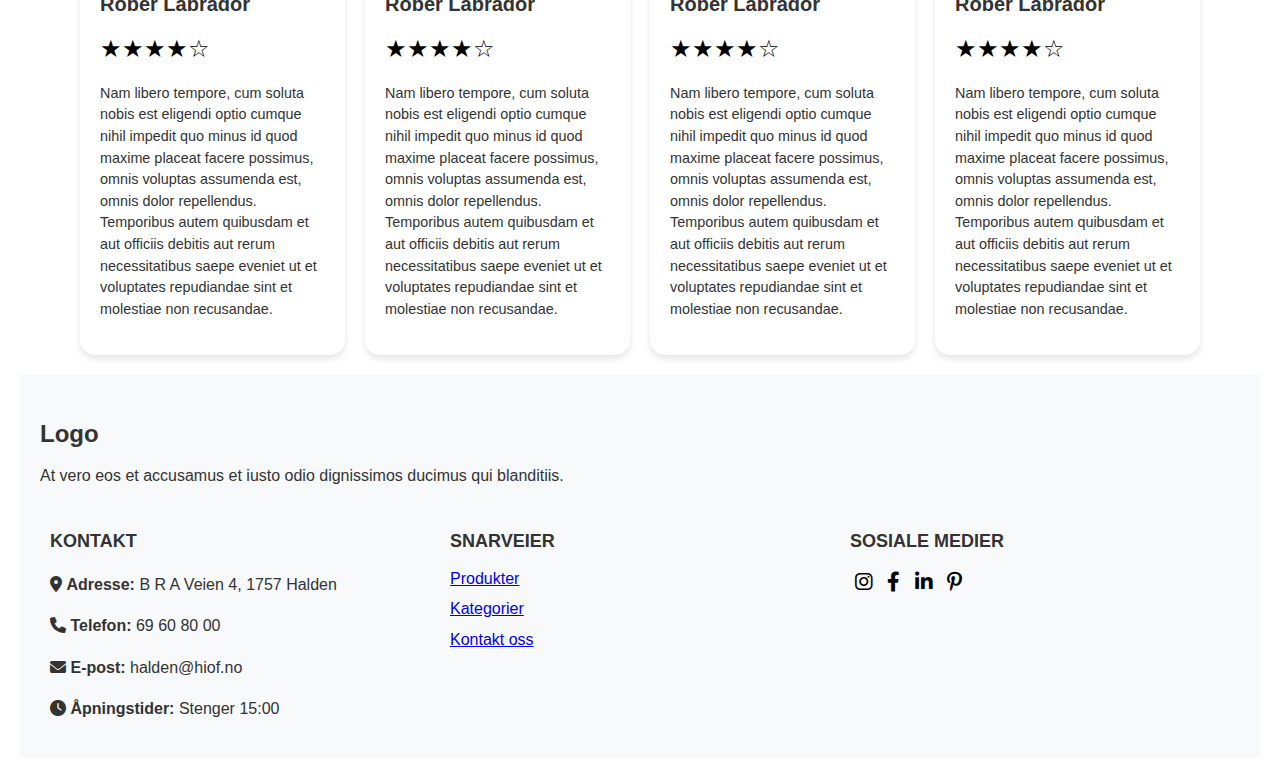
==== commit d2ba5331: "kommetar fiks" ====
--- a/index.html
+++ b/index.html
@@ -235,7 +235,7 @@
     </section>
   </footer>
   
-  /* Her hjalp copilot meg med å lage en slider som bytter riktig*/
+  <!-- Her hjalp copilot meg med å lage en slider som bytter riktig -->
   <script>
   const frames = document.querySelectorAll('.slider-frame');
 const prevBtn = document.querySelector('.slider-prev');
